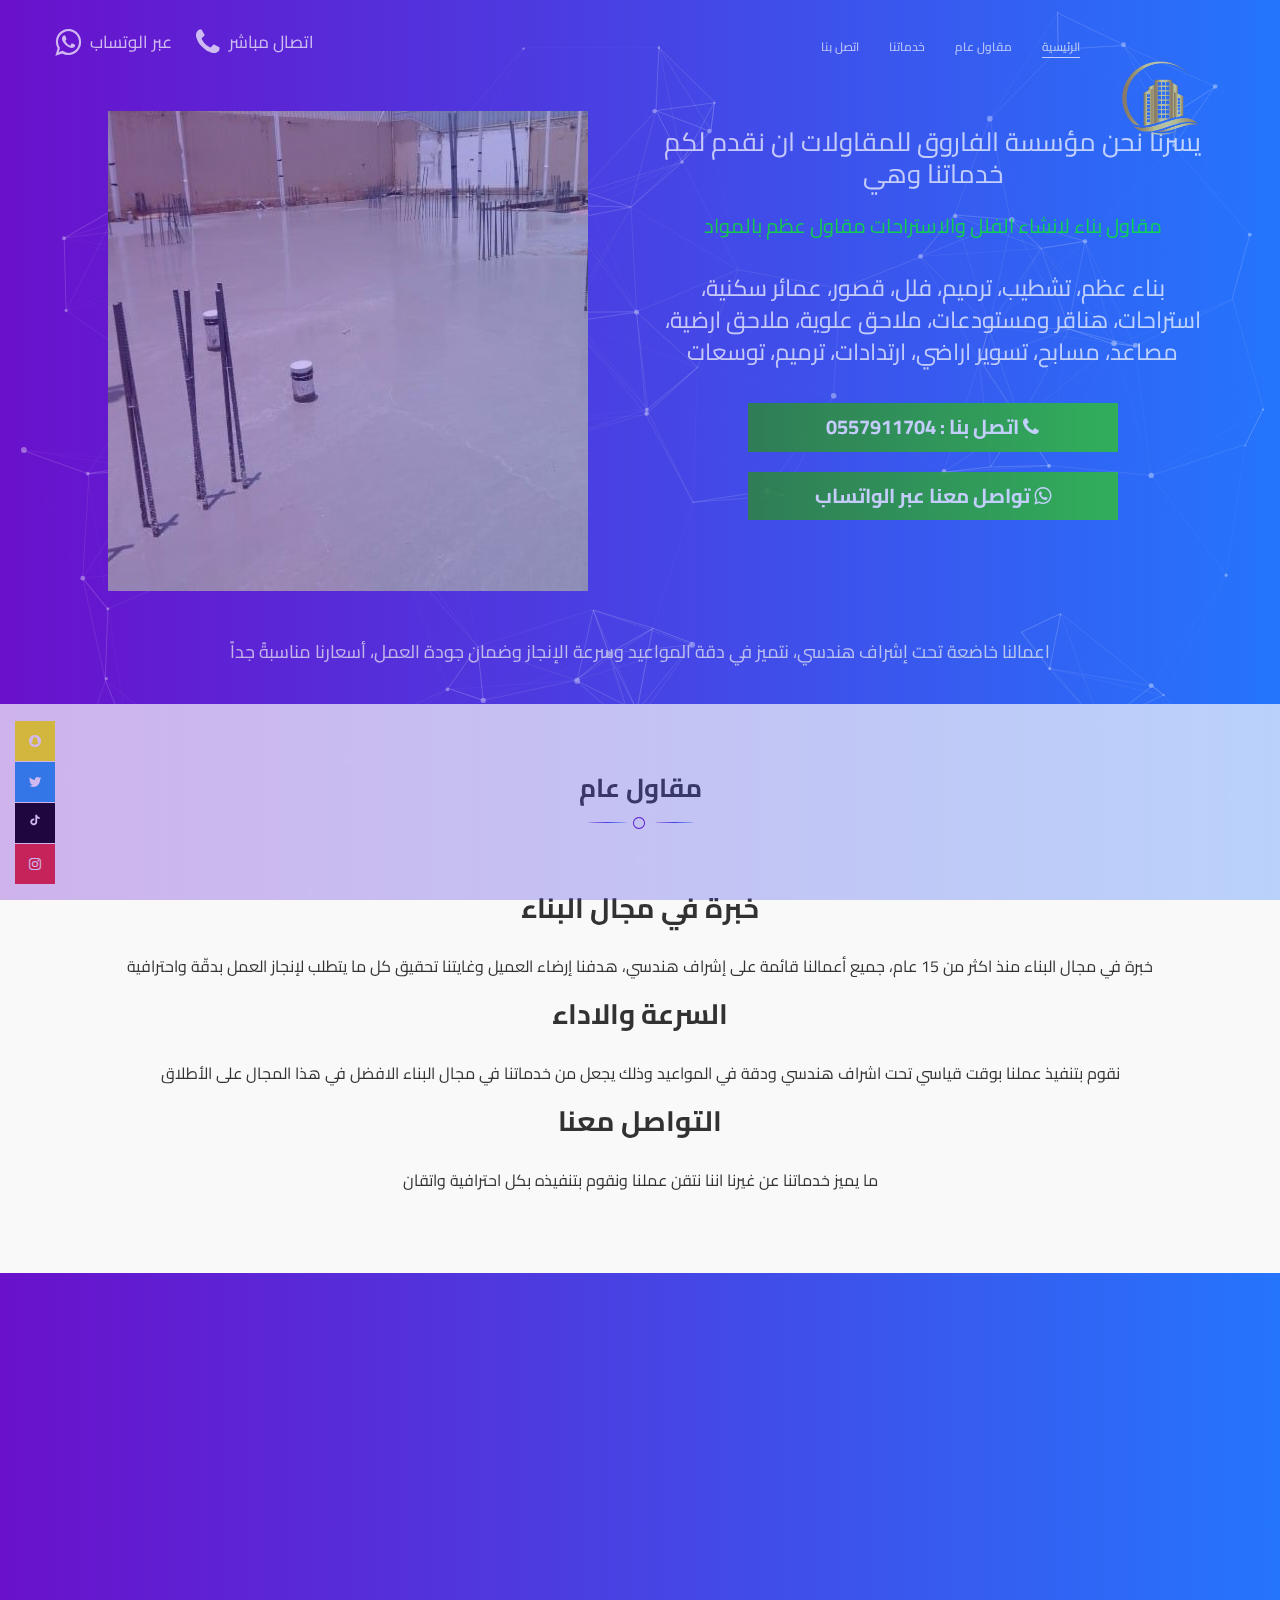
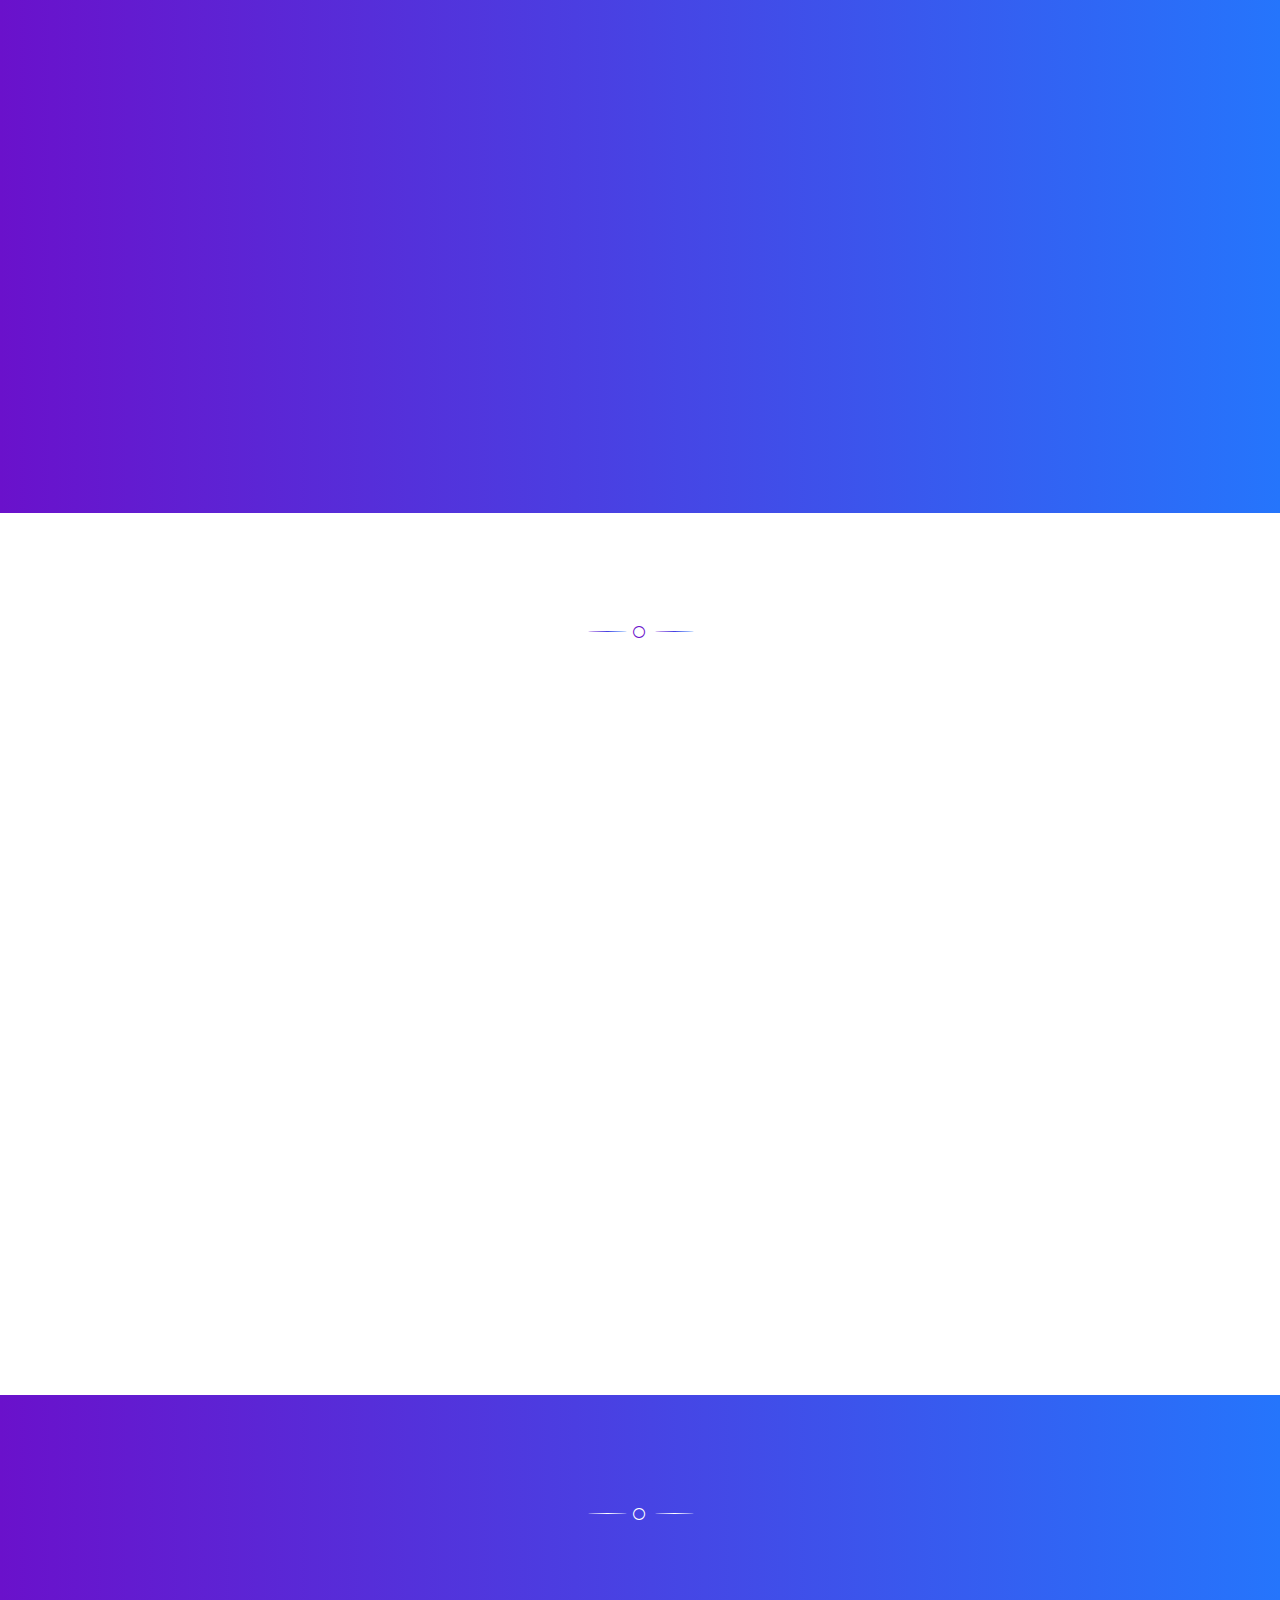
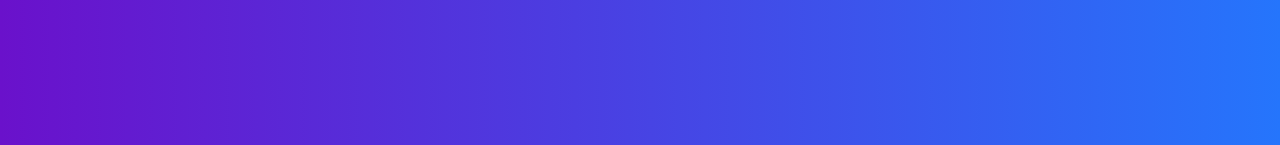
==== index.html @ c9e3c4fd "initial commit" ====
<!DOCTYPE html>
<html lang="en">
<!--[if lt IE 7]>      <html class="no-js lt-ie9 lt-ie8 lt-ie7"> <![endif]-->
<!--[if IE 7]>         <html class="no-js lt-ie9 lt-ie8"> <![endif]-->
<!--[if IE 8]>         <html class="no-js lt-ie9"> <![endif]-->
<!--[if gt IE 8]><!-->
<!--<![endif]--><head>
    <!-- Basic Page Needs -->
    <meta http-equiv="Content-Type" content="text/html; charset=UTF-8">

    <!-- Page Title -->
    <title>مقاول عام في الرياض</title>

    <!-- Satha Specific Meta -->
    <meta name="viewport" content="width=device-width, initial-scale=1">
    
    <meta name="description" content="مقاول عام لأنشاء المباني في الرياض نقوم بانشاء وترميم المباني والملاحق والاستراحات" />
    <meta name="keywords" content="مقاول عام ,مقاول ملاحق ,مقاول ترميم, رقم مقاول, ارقام مقاولين,">

    <!-- Favicon -->
    <link rel="shortcut icon" type="image/x-icon" href="https://muqawil-alriyad.com/img/favicon.png" />


    <link href="https://fonts.googleapis.com/css?family=Cairo" rel="stylesheet">


    <!-- Bootstrap v3.7 -->
    <link rel="stylesheet" href="css/bootstrap.min.css">
    <link rel="stylesheet" href="css/bootstrap-rtl.css">
    <!-- Animate -->
    <link rel="stylesheet" href="css/animate.min.css">
    <!-- Magnific Popup -->
    <link rel="stylesheet" href="css/magnific-popup.css">
    <!-- Lity -->
    <link rel="stylesheet" href="css/lity.min.css">
    <!-- Owl Carousel -->
    <link rel="stylesheet" href="css/owl.carousel.min.css">
    <link rel="stylesheet" href="css/owl.theme.default.min.css">
    <!-- Main Style -->
    <link rel="stylesheet" href="css/style.css">

    <!-- Modernizer Script for old Browsers -->
    <script src='js/modernizr-2.6.2.min.js'></script>
    <link rel="stylesheet" href="https://maxcdn.bootstrapcdn.com/font-awesome/4.7.0/css/font-awesome.min.css">
    <SCRIPT LANGUAGE="JavaScript"> 
	<!-- Disable 
	function disableselect(e){ 
	return false 
	} 
	
	function reEnable(){ 
	return true 
	} 
	
	//if IE4+ 
	document.onselectstart=new Function ("return false") 
	document.oncontextmenu=new Function ("return false") 
	//if NS6 
	if (window.sidebar){ 
	document.onmousedown=disableselect 
	document.onclick=reEnable 
	} 
	//--> 
	</script> 
</head>

<body>


    <header id="home">
        <div class="overlay">
            <div id="particles-js"></div>
<!-- Start Navigation Bar -->

            <div class="navbar custom-navbar navbar-fixed-top" role="navigation">
                <div class="container" style="position:relative">

                    <!-- Mobile Menu -->
                    <div class="navbar-header">
                        <button class="navbar-toggle" data-toggle="collapse" data-target=".navbar-collapse">
                            <span class="icon icon-bar"></span>
                            <span class="icon icon-bar"></span>
                            <span class="icon icon-bar"></span>
                        </button>
                        <!-- Logo Here -->
                        <a href="index.html" class="navbar-brand"><img src="img/logo.png" alt="Emmaxy" title="Emmaxy"></a>
                    </div>

                    <!-- Navigation Links -->
                    <div class="collapse navbar-collapse">
                        <ul class="nav navbar-nav navbar-right">
                            <li class="active"><a class="smoothScroll" href="index.html#home">الرئيسية</a></li>
                            <li><a class="smoothScroll" href="index.html#AboutUs">مقاول عام</a></li>
                            <li><a class="smoothScroll" href="index.html#whyus">خدماتنا</a></li>
                            <li><a class="smoothScroll" href="index.html#Contact">اتصل بنا</a></li>
                        </ul>
                        
                    </div>
					<p class="whatstop"><a href="tel:0557911704"><font>اتصال مباشر</font> 
<i class="fa fa-phone" aria-hidden="true"></i></a> <a target="_blank" href="https://api.whatsapp.com/send?phone=966557911704"><font>عبر الوتساب</font> 
<i class="fa fa-whatsapp" aria-hidden="true"></i></a></p>
                </div>
                <!-- End Container Nav -->
            </div>

            <!-- End Navigation Bar -->
            <div class="container">

                <div class="header-inner">
                    <div class="header-content">
                        <div class="row">
                            <div class="col-md-6 col-sm-6">
                                <div class="content-info content-photo-first wow fadeInRight">
                                    <h6> يسرنا نحن مؤسسة الفاروق للمقاولات ان نقدم لكم خدماتنا وهي </h6>
                                    
                                    <h5>مقاول بناء لانشاء الفلل والاستراحات مقاول عظم بالمواد</h5>
                                    
                                    <h3> بناء عظم، تشطيب، ترميم، فلل، قصور، عمائر سكنية، استراحات، هناقر ومستودعات، ملاحق علوية، ملاحق ارضية، مصاعد، مسابح، تسوير اراضي، ارتدادات، ترميم، توسعات </h3>
                                <br/>
                                <div class="text-center">
                                <a href="tel:0557911704" class="button-style more braun"><i class="fa fa-phone" aria-hidden="true"></i> <span>اتصل بنا : 0557911704</span></a>
                                </div>
                                <br/>
                                <div class="text-center">
                                <a target="_blank" href="https://api.whatsapp.com/send?phone=966557911704" class="button-style more braun"><i class="fa fa-whatsapp" aria-hidden="true"></i> <span> تواصل معنا عبر الواتساب</span></a>
                                </div>
                                </div>
                            </div>
                            <div class="col-md-6 col-sm-6">
                                <div class="app-photo wow fadeInLeft">
                                    <img class="img-responsive" src="img/001.jpeg" alt="Emmaxy">
                                </div>
                            </div>
                            <div class="col-md-12 textmsg">
                            	<h4>اعمالنا خاضعة تحت إشراف هندسي، 
                                    نتميز في دقة المواعيد وسرعة الإنجاز وضمان جودة العمل، أسعارنا مناسبةً جداً </h4>
                            </div>
                        </div>
                    </div>
                </div>
            </div>
        </div>
        
    </header>

    <section id="AboutUs" class="features">
    <div class="overlay">
        <div class="container">
            <div class="row">
                <div class="col-md-12">
                    <div class="section-title text-center">
                        <h2 class="h1 wow fadeInUp">مقاول عام</h2>
                        <span class="title-underline"><i class="fa fa-circle-thin"></i></span>
                    </div>
                </div>
            </div>
            <div class="row all-feat About">
              <div class="col-md-12 text-center">  
                <h2 class="h1">خبرة في مجال البناء </h2>
                <p> خبرة في مجال البناء منذ اكثر من 15 عام، جميع أعمالنا قائمة على إشراف هندسي، هدفنا إرضاء العميل وغايتنا تحقيق كل ما يتطلب لإنجاز العمل بدقّة واحترافية </p>
                
                <h2 class="h1">السرعة والاداء</h2>
                <p>نقوم بتنفيذ عملنا بوقت قياسي تحت اشراف هندسي ودقة في المواعيد وذلك يجعل من خدماتنا في مجال البناء الافضل في هذا المجال على الأطلاق</p>
                
                <h2 class="h1">التواصل معنا</h2>
                <p>ما يميز خدماتنا عن غيرنا اننا نتقن عملنا ونقوم بتنفيذه بكل احترافية واتقان</p>
                
                
            </div>
            </div>
        </div>
        </div>
    </section>

<section id="w-video" class="w-video">
            <div class="overlay">
                <div class="container">
                   <div class="row">
                   		<img class="wow fadeInUp" src="img/002.jpeg" width="700"/>
                   </div>
                </div><!-- End container -->
            </div><!-- End overlay -->
        </section>
        
        
    <section id="whyus" class="why-us">
        <div class="overlay">
            <div class="container">
                <div class="row">
                <div class="section-title text-center">
                        <h2 class="h1 wow fadeInUp">خدمات مقاول عام في الرياض</h2>
                        <span class="title-underline"><i class="fa fa-circle-thin"></i></span>
                    </div>
                    
                    <div class="col-md-12 Service text-center wow fadeInRight">
                        <p><strong>مقاول عظم</strong></p>
                  <p>بسهوله نوفر لكم افضل مقاول عظم بالرياض يتوفر لدينا مقاولات عظم ملاحق اسوار خبره أكثر من 15 عام في المملكه افضل مقاول بالرياض اتصل بنا ولا تتردد.</p>
                    </div>
                    
                    <div class="col-md-6">
                        <div class="panel-group wow fadeInLeft" id="accordion" role="tablist" aria-multiselectable="true" style="visibility: visible; animation-name: fadeInLeft;">
                          
                           <!-- Start Single Tab -->
                            <div class="panel panel-default">
                                <div class="panel-heading" role="tab" id="headingOne">
                                    <h4 class="panel-title">
                                    <a role="button" data-toggle="collapse" data-parent="#accordion" href="index.html#collapseOne" aria-expanded="true" aria-controls="collapseOne">
                                        بناء الفلل والقصور
                                    </a>
                                </h4>
                                </div>
                                <div id="collapseOne" class="panel-collapse collapse in" role="tabpanel" aria-labelledby="headingOne">
                                    <div class="panel-body">
                                        <p>متخصصون في أنشاء وتشطيب الفلل والقصور و المباني السكنية والمعارض وفق متابعة هندسية متخصصة لا تترد في الحصول على عروض أسعارنا منافسة, وفق أفضل المواد</p>
                                    </div>
                                </div>
                            </div>
                            <!-- End Single Tab -->

                           <!-- Start Single Tab -->
                            <div class="panel panel-default">
                                <div class="panel-heading" role="tab" id="headingTwo">
                                    <h4 class="panel-title">
                                    <a class="collapsed" role="button" data-toggle="collapse" data-parent="#accordion" href="index.html#collapseTwo" aria-expanded="false" aria-controls="collapseTwo">
                                        تنفيذ كافة اعمال التشطيب
                                    </a>
                                </h4>
                                </div>
                                <div id="collapseTwo" class="panel-collapse collapse" role="tabpanel" aria-labelledby="headingTwo">
                                    <div class="panel-body">
                                        <p>اشراف او تنفيذ جميع اعمال التشطيبات , مؤسسه لافي خليفه العنزي للمقاولات والديكور تنفيذ جميع اعمال التشطيبات الداخليه والخارجيه اقل تكلفه جوده ممتازه عماله مدربه</p>
                                    </div>
                                </div>
                            </div>
                            <!-- End Single Tab -->

                           <!-- Start Single Tab -->
                            <div class="panel panel-default">
                                <div class="panel-heading" role="tab" id="headingThree">
                                    <h4 class="panel-title">
                                    <a class="collapsed" role="button" data-toggle="collapse" data-parent="#accordion" href="index.html#collapseThree" aria-expanded="false" aria-controls="collapseThree">
                                        مهندس معماري
                                    </a>
                                </h4>
                                </div>
                                <div id="collapseThree" class="panel-collapse collapse" role="tabpanel" aria-labelledby="headingThree">
                                    <div class="panel-body">
                                        <p>مقاول مباني عام جميع انواع البناء عماير واملحق وا فلل واسترحات وهناجر ومستودعات في المواد وبدون مواد وعلى اشراف هندسي</p>
                                    </div>
                                </div>
                            </div>
                            <!-- End Single Tab -->
                            
                            <!-- Start Single Tab -->
                            <div class="panel panel-default">
                                <div class="panel-heading" role="tab" id="heading4">
                                    <h4 class="panel-title">
                                    <a class="collapsed" role="button" data-toggle="collapse" data-parent="#accordion" href="index.html#collapse4" aria-expanded="false" aria-controls="collapse4">
                                        استشارات هندسيه ومعماريه
                                    </a>
                                </h4>
                                </div>
                                <div id="collapse4" class="panel-collapse collapse" role="tabpanel" aria-labelledby="heading4">
                                    <div class="panel-body">
                                        <p>افضل مكتب استشارات هندسيه وتصاميم داخليه ومعماريه وتشطيبات وبناء وتصاريح بناء وديكورات. مؤسسة الاتقان العريق للمقاولات العامه بالرياض والدمام والخبر والاحساء والجبيل والقطيف. تصاميم داخليه ومعماريه. الاتقان العريق للمقاولات. تشطيبات تصاريح بناء.</p>
                                    </div>
                                </div>
                            </div>
                            <!-- End Single Tab -->
                            
                            <!-- Start Single Tab -->
                            <div class="panel panel-default">
                                <div class="panel-heading" role="tab" id="heading5">
                                    <h4 class="panel-title">
                                    <a class="collapsed" role="button" data-toggle="collapse" data-parent="#accordion" href="index.html#collapse5" aria-expanded="false" aria-controls="collapse5">
                                        شركة بناء مباني
                                    </a>
                                </h4>
                                </div>
                                <div id="collapse5" class="panel-collapse collapse" role="tabpanel" aria-labelledby="heading5">
                                    <div class="panel-body">
                                        <p>شركة بناء عظم مباني خرسانية بالمواد مصنعية خرسانة مقاول بناء في جدة بناء الفلل و العمائر السكنية عظم بالمواد او بدون مواد مصنعية مقاول عظم بناء فلل خرسانة</p>
                                    </div>
                                </div>
                            </div>
                            <!-- End Single Tab -->
                            
                        </div><!-- End panel-group -->
                    </div>
                    
                    <div class="col-md-6">
                    	<img class="wow fadeInRight" src="img/003.jpeg" />
                    </div>
                    
                </div>
            </div>
        </div>
    </section>




        
        <section id="Contact" class="tab-app ContactUs">
            <div class="container">
            <!-- Start Section Title -->
            <div class="row">
                <div class="col-md-12">
                    <div class="section-title text-center">
                        <h2 class="h1 wow fadeInUp">اتصل بنا</h2>
                        <span class="title-underline"><i class="fa fa-circle-thin"></i></span>
                    </div>
                </div>
            </div>
            <!-- End Section Title -->
                <div class="row">
                <div class="col-md-12 whapp">
                	<a href="tel:0557911704"><p class=" wow fadeInUp">اتصل بنا مباشرة عبر الرقم : 0557911704<i class="fa fa-phone" aria-hidden="true"></i></p></a>
                    <a target="_blank" href="https://api.whatsapp.com/send?phone=966557911704"><p class=" wow fadeInUp">اضغط هنا للتواصل معنا عبر الواتساب <i class="fa fa-whatsapp" aria-hidden="true"></i></p></a>
                </div>


                     <!-- End col-md-12 -->
                </div><!-- End row -->
            </div><!-- End container -->
        </section><!-- End Faqs Section -->
        
    <!--
        End Faqs
        ==================================== -->
        


    <div id="scroll-top">
        <i class="fa fa-long-arrow-up fa-2x"></i>
    </div>

    <!--
        End Back To Top
        ==================================== -->
        
    <!--
        Start Preloader
        ==================================== -->

    <div id="loading-mask">
        <div class="loader">
            <div class="loader-inner box1"></div>
            <div class="loader-inner box2"></div>
            <div class="loader-inner box3"></div>
        </div>
    </div>


    <!--
        End Preloader
        ==================================== -->


    <!-- 

        Fixed Social Media Buttons 
        ====================================    
     -->

     <div id="fixed-social">
        <div>
          <a href="https://t.snapchat.com/tepNW2Ub" class="fixed-snapchat" target="_blank"><i class="fa fa-snapchat"></i> <span>snapchat</span></a>
        </div>
        <div>
          <a href="https://x.com/Abu__Farouk?t=NNKRcLYvdVCK45l4VYV5eA&s=0" class="fixed-twitter" target="_blank"><i class="fa fa-twitter"></i> <span>Twitter</span></a>
        </div>
        <div>
          <a href="https://www.tiktok.com/@abu_.farouk" class="fixed-tiktok" target="_blank">
            <svg width="16px" height="16px" viewBox="0 0 48 48" version="1.1" xmlns="http://www.w3.org/2000/svg" xmlns:xlink="http://www.w3.org/1999/xlink">
                <title>Tiktok</title>
                <g id="Icon/Social/tiktok-black" stroke="none" stroke-width="1" fill="none" fill-rule="evenodd">
                    <path d="M38.0766847,15.8542954 C36.0693906,15.7935177 34.2504839,14.8341149 32.8791434,13.5466056 C32.1316475,12.8317108 31.540171,11.9694126 31.1415066,11.0151329 C30.7426093,10.0603874 30.5453728,9.03391952 30.5619062,8 L24.9731521,8 L24.9731521,28.8295196 C24.9731521,32.3434487 22.8773693,34.4182737 20.2765028,34.4182737 C19.6505623,34.4320127 19.0283477,34.3209362 18.4461858,34.0908659 C17.8640239,33.8612612 17.3337909,33.5175528 16.8862248,33.0797671 C16.4386588,32.6422142 16.0833071,32.1196657 15.8404292,31.5426268 C15.5977841,30.9658208 15.4727358,30.3459348 15.4727358,29.7202272 C15.4727358,29.0940539 15.5977841,28.4746337 15.8404292,27.8978277 C16.0833071,27.3207888 16.4386588,26.7980074 16.8862248,26.3604545 C17.3337909,25.9229017 17.8640239,25.5791933 18.4461858,25.3491229 C19.0283477,25.1192854 19.6505623,25.0084418 20.2765028,25.0219479 C20.7939283,25.0263724 21.3069293,25.1167239 21.794781,25.2902081 L21.794781,19.5985278 C21.2957518,19.4900128 20.7869423,19.436221 20.2765028,19.4380839 C18.2431278,19.4392483 16.2560928,20.0426009 14.5659604,21.1729264 C12.875828,22.303019 11.5587449,23.9090873 10.7814424,25.7878401 C10.003907,27.666593 9.80084889,29.7339663 10.1981162,31.7275214 C10.5953834,33.7217752 11.5748126,35.5530237 13.0129853,36.9904978 C14.4509252,38.4277391 16.2828722,39.4064696 18.277126,39.8028054 C20.2711469,40.1991413 22.3382874,39.9951517 24.2163416,39.2169177 C26.0948616,38.4384508 27.7002312,37.1209021 28.8296253,35.4300711 C29.9592522,33.7397058 30.5619062,31.7522051 30.5619062,29.7188301 L30.5619062,18.8324027 C32.7275484,20.3418321 35.3149087,21.0404263 38.0766847,21.0867664 L38.0766847,15.8542954 Z" id="Fill-1" fill="white"></path>
                </g>
            </svg><span>Tiktok</span></a>
        </div>
    
        <div>
          <a href=" https://instagram.com/abuf.arouk?igshid=NzZlODBkYWE4Ng%3D%3D&utm_source=qr" class="fixed-instagrem" target="_blank"><i class="fa fa-instagram"></i> <span>Instagram</span></a>
        </div>
      </div>
    <!--

    
            JS Files
            ==================================== -->

    <!-- Main jQuery -->
    <script src="js/jquery-3.2.1.min.js"></script>
    <!-- Bootstrap v3.7 -->
    <script src="js/bootstrap.min.js"></script>
    <!-- Owl Carousel -->
    <script src="js/owl.carousel.min.js"></script>
    <!-- SmoothScroll -->
    <script src="js/SmoothScroll.js"></script>
    <!-- Appear -->
    <script src="js/jquery.appear.js"></script>
    <!-- CountTo -->
    <!-- Magnific Popup -->
    <script src="js/jquery.magnific-popup.min.js"></script>
    <!-- Lity -->
    <script src="js/lity.min.js"></script>
    <!-- Particles -->
    <script src="js/particles.min.js"></script>
    <script src="js/particles-run.js"></script>
    <!-- Wow Plugin -->
    <script src="js/wow.min.js"></script>
    <!-- Custom JS -->
    <script src="js/custom.js"></script>
    <!-- Validat Form JS -->
    <script src="js/jquery.validate.js"></script>
    <script src="js/jquery-validate.js"></script>
    
    <script>
    $(window).on("load", function () {
        $(".loader").fadeOut(function () {
            $("#loading-mask").fadeOut("slow");
        });
    });
    </script>

</body>

</html>
---- css/style.css ----
@import url(https://cdnjs.cloudflare.com/ajax/libs/font-awesome/4.7.0/css/font-awesome.css);
body {
	overflow-x: hidden;
	font-family: 'Cairo', sans-serif;
}
h1, h2, h3, h4, h5, h6 {
	font-family: 'Cairo', sans-serif
}
p {
	font-family: 'Cairo', sans-serif
}
img{ max-width:100%}
.section-title h2 {
	margin-top: 0;
	text-transform: uppercase;
	font-weight: 700;
	font-family: 'Cairo', sans-serif;
	position: relative;
	margin-bottom: 10px;
	color: #333;
	font-size:26px;
}
.title-underline {
	display: block;
	width: 10px;
	height: 10px;
	margin: auto;
	position: relative
}
.title-underline:before {
	content: "";
	display: block;
	position: absolute;
	width: 39px;
	height: 1px;
	border-radius: 50%;
	background: #6a11cb;
	background: -webkit-linear-gradient(90deg, #6a11cb, #2575fc);
background: -moz-linear-gradient(90deg, #6a11cb, #2575fc);
background: -o-linear-gradient(90deg, #6a11cb, #2575fc);
background: linear-gradient(90deg, #6a11cb, #2575fc);
	top: 9px;
	left: -47px
}
.title-underline:after {
	content: "";
	display: block;
	position: absolute;
	width: 39px;
	height: 1px;
	border-radius: 50%;
	background: #6a11cb;
	background: -webkit-linear-gradient(90deg, #6a11cb, #2575fc);
background: -moz-linear-gradient(90deg, #6a11cb, #2575fc);
background: -o-linear-gradient(90deg, #6a11cb, #2575fc);
background: linear-gradient(90deg, #6a11cb, #2575fc);
	top: 9px;
	right: -49px
}
.title-underline i {
	color: #6a11cb
}
.section-title p {
	width: 550px;
	margin: auto;
	margin-top: 15px;
	line-height: 26px;
	font-size: 16px;
	color: #888
}
.why-us .overlay, .screenshot, .pricing, .subscribe .overlay, .testimonials .overlay, .tab-app, .w-video .overlay, .download-app, .statis .overlay, .contact {
	padding: 70px 0
}
.header-content .app-photo img, .why-us .why-photo img, .subscribe .hand-app img, .download-app .download-photo img {
	margin: auto
}
.custom-navbar {
	border: 0;
	margin-bottom: 0;
	background-color: #fff;
	padding-top: 22px;
	-webkit-transition: all .5s ease-in-out;
	-moz-transition: all .5s ease-in-out;
	-o-transition: all .5s ease-in-out;
	transition: all .5s ease-in-out
}
.custom-navbar .navbar-brand {
	padding: 0
}
.custom-navbar .navbar-brand img {
	width: 130px;
	margin-top: 8px
}
.custom-navbar .nav li a {
	font-size: 12px;
	color: #fff;
	letter-spacing: .4px;
	text-transform: uppercase;
	font-family: "Cairo", sans-serif;
	-webkit-transition: all .4s ease-in-out;
	-moz-transition: all .4s ease-in-out;
	-o-transition: all .4s ease-in-out;
	transition: all .4s ease-in-out;
	padding: 0;
	margin: 15px
}
.custom-navbar .navbar-nav>li>a:hover, .custom-navbar .navbar-nav>li>a:focus {
	background-color: transparent;
	color: #fff
}
.custom-navbar .navbar-nav li a:after {
	content: "";
	position: absolute;
	display: block;
	width: 0;
	height: 1px;
	margin: auto;
	background: transparent;
	-webkit-transition: width .3s ease, background-color .3s ease;
	-moz-transition: width .3s ease, background-color .3s ease;
	-o-transition: width .3s ease, background-color .3s ease;
	transition: width .3s ease, background-color .3s ease
}
.custom-navbar .navbar-nav li a:hover:after, .custom-navbar .nav li.active>a:after {
	background: #fff;
	color: #fff;
	width: 100%
}
.custom-navbar .nav li.active>a {
	background-color: transparent;
	color: #fff
}
.custom-navbar .nav li.active a:after {
	width: 100%
}
.custom-navbar .navbar-toggle {
	border: 0;
	padding-top: 10px
}
.custom-navbar .navbar-toggle {
	background-color: transparent
}
.custom-navbar .navbar-toggle .icon-bar {
	background: #fff;
	border-color: transparent
}
.top-nav-collapse .navbar-brand {
	color: #fff
}
.top-nav-collapse .nav li a {
	color: #fff
}
.top-nav-collapse .nav li.active a {
	color: #fff
}
.top-nav-collapse .navbar-nav li a:hover:after, .top-nav-collapse .nav li.active>a:after {
	background: #fff;
	color: #fff;
	width: 100%
}
.top-nav-collapse .navbar-nav>li>a:hover, .top-nav-collapse .navbar-nav>li>a:focus {
	background-color: transparent;
	color: #fff
}
@media(min-width:768px) {
.custom-navbar {
	border-bottom: 0;
	background: 0
}
.custom-navbar.top-nav-collapse {
	background: #6a11cb;
	background: -webkit-linear-gradient(90deg, #6a11cb, #2575fc);
background: -moz-linear-gradient(90deg, #6a11cb, #2575fc);
background: -o-linear-gradient(90deg, #6a11cb, #2575fc);
background: linear-gradient(90deg, #6a11cb, #2575fc);
	-webkit-box-shadow: 1px 1px 10px rgba(80,80,80,0.5);
	-moz-box-shadow: 1px 1px 10px rgba(80,80,80,0.5);
	-o-box-shadow: 1px 1px 10px rgba(80,80,80,0.5);
	box-shadow: 1px 1px 10px rgba(80,80,80,0.5);
	padding: 10px 0
}
}
#home {
	background: url("https://muqawil-alriyad.com/img/bg-header1.jpeg") no-repeat center center fixed;
	-webkit-background-size: cover;
	-moz-background-size: cover;
	-o-background-size: cover;
	background-size: cover;
	width: 100%;
	height: 100%;
	top: 0;
	left: 0
}
#particles-js {
	position: absolute;
	width: 100%;
	height: 100%
}
.overlay {
	height: 100%;
	width: 100%;
	background: #6a11cb;
	background: -webkit-linear-gradient(90deg, #6a11cb, #2575fc);
background: -moz-linear-gradient(90deg, #6a11cb, #2575fc);
background: -o-linear-gradient(90deg, #6a11cb, #2575fc);
background: linear-gradient(90deg, #6a11cb, #2575fc);
}
.header-inner {
	display: table;
	height: 704px;
	width: 100%
}
.header-content {
	position: relative;
	display: table-cell;
	vertical-align: middle;
	padding-top: 90px;
}
.header-content h1 {
	font-size: 72px;
	font-weight: 700;
	color: #fff;
	margin-bottom: 0;
	text-transform: uppercase;
	font-family: "Cairo", sans-serif
}
.header-content h4 {
	color: #fff;
	font-family: 'Cairo', sans-serif;
	line-height: 45px;
	font-size: 30px;
	text-align:justify;
}
.dwn-butt {
	margin-top: 40px
}
.dwn-butt a {
	font-size: 14px;
	background: #6a11cb;
	font-family: "Cairo", sans-serif;
	text-decoration: none;
	text-transform: uppercase;
	font-weight: 100;
	border-radius: 4px;
	color: #fff;
	min-width: 150px;
	border: 0;
	padding: 16px 25px 16px 25px;
	margin: 5px;
	-webkit-transition: all ease .25s;
	-moz-transition: all ease .25s;
	-o-transition: all ease .25s;
	transition: all ease .25s
}
.dwn-butt a i {
	margin-right: 10px
}
.dwn-butt a:hover {
	color: #333;
	background-color: #ebebeb
}
.header-content .content-info {
	/*margin-top: 140px*/
}
.header-content .app-photo {
	text-align: right
}
.features .all-feat {
	margin-top: 50px
}
.About h2 {
    color: #323232;
    text-transform: uppercase;
    position: relative;
    font-size: 28px;
    font-weight: 700;
    font-family: 'Cairo', sans-serif;
}
.About p {
    font-size: 16px;
    line-height: 26px;
    letter-spacing: .4px;
    color: #323232;
    margin-top: 30px;
}
.WName {
	    margin-top: 30px;
	padding:10px 0;
	background: -webkit-linear-gradient(90deg, #6a11cb, #2575fc);
	background: -moz-linear-gradient(90deg, #6a11cb, #2575fc);
	background: -o-linear-gradient(90deg, #6a11cb, #2575fc);
	background: linear-gradient(90deg, #6a11cb, #2575fc);
	text-align:center;
}
.WName p{ color:#fff; padding:5px !important; margin:0}
.features .overlay{ background:#f9f9f9; padding: 70px 0}
.features .feat-content-left {
	text-align: right;
	margin: 93px 0
}
.features .feat-content-left .single-feat, .features .feat-content-right .single-feat {
	margin-bottom: 70px
}
.features .feat-app {
	text-align: center
}
.features .feat-content-left .single-feat .icon-feat {
	float: right;
	text-align: center
}
.pulse {
	box-shadow: 0 0 0 0 rgba(37,153,1,0.7);
	-webkit-animation: won 1.25s infinite cubic-bezier(0.66, 0, 0, 1);
	-moz-animation: won 1.25s infinite cubic-bezier(0.66, 0, 0, 1);
	-ms-animation: won 1.25s infinite cubic-bezier(0.66, 0, 0, 1);
	animation: won 1.25s infinite cubic-bezier(0.66, 0, 0, 1)
}
@-webkit-keyframes won {
to {
box-shadow:0 0 0 10px rgba(232,76,61,0)
}
}
@-moz-keyframes won {
to {
box-shadow:0 0 0 10px rgba(232,76,61,0)
}
}
@-ms-keyframes won {
to {
box-shadow:0 0 0 10px rgba(232,76,61,0)
}
}
@keyframes won {
to {
box-shadow:0 0 0 10px rgba(232,76,61,0)
}
}
.features .phone-frame {
	background-image: url(https://muqawil-alriyad.com/img/fea-app1.png);
	background-position: center;
	background-repeat: no-repeat;
	padding: 80px 0
}
.features .feat-content-left .single-feat .icon-feat i, .features .feat-content-right .single-feat .icon-feat i {
	width: 60px;
	height: 60px;
	border-radius: 50%;
	font-size: 23px;
	line-height: 60px;
	cursor: pointer;
	-webkit-background-clip: text;
	-moz-background-clip: text;
	-o-background-clip: text;
	background-clip: text;
	background: #6a11cb;
	background: -webkit-linear-gradient(90deg, #6a11cb, #2575fc);
background: -moz-linear-gradient(90deg, #6a11cb, #2575fc);
background: -o-linear-gradient(90deg, #6a11cb, #2575fc);
background: linear-gradient(90deg, #6a11cb, #2575fc);
	-webkit-text-fill-color: #fff;
	-moz-text-fill-color: #fff;
	-o-text-fill-color: #fff;
	text-fill-color: #fff
}
.features .feat-content-left .single-feat .icon-feat .imgi, .features .feat-content-right .single-feat .icon-feat .imgi {
	width: 60px;
	height: 60px;
	border-radius: 50%;
	font-size: 23px;
	line-height: 60px;
	cursor: pointer;
	-webkit-background-clip: text;
	-moz-background-clip: text;
	-o-background-clip: text;
	background-clip: text;
	background: #6a11cb;
	background: -webkit-linear-gradient(90deg, #6a11cb, #2575fc);
background: -moz-linear-gradient(90deg, #6a11cb, #2575fc);
background: -o-linear-gradient(90deg, #6a11cb, #2575fc);
background: linear-gradient(90deg, #6a11cb, #2575fc);
	-webkit-text-fill-color: #fff;
	-moz-text-fill-color: #fff;
	-o-text-fill-color: #fff;
	text-fill-color: #fff
}
.imgi img{ position:relative; top:-2px}
.features .feat-content-left .single-feat .sin-feat-place {
	margin-right: 80px
}
.features .feat-content-right {
	text-align: left;
	margin: 93px 0
}
.features .feat-content-right .single-feat .icon-feat {
	float: left;
	text-align: center
}
.features .feat-content-right .single-feat .sin-feat-place {
	margin-left: 80px
}
.features .feat-content-left .single-feat .sin-feat-place h4, .features .feat-content-right .single-feat .sin-feat-place h4 {
	font-size: 17px;
	text-transform: uppercase
}
.features .feat-content-left .single-feat .sin-feat-place p, .features .feat-content-right .single-feat .sin-feat-place p {
	font-size: 15px;
	line-height: 26px;
	color: #888
}
.features .feat-content-left .single-feat:last-child, .features .feat-content-right .single-feat:last-child {
	margin-bottom: 0
}
.sin-feat-place h4{ padding-top:5px}
.why-us .overlay {
	background:#fff;
/*	padding-bottom: 45px;
	background: -webkit-linear-gradient(90deg, #6a11cb, #33d700);
	background: -moz-linear-gradient(90deg, #6a11cb, #33d700);
	background: -o-linear-gradient(90deg, #6a11cb, #33d700);
	background: linear-gradient(90deg, #6a11cb, #33d700)*/
}
.why-us .why-content {
	padding: 45px 0
}
.why-us .why-content h2 {
	color: #fff;
	text-transform: uppercase;
	position: relative;
	font-size: 28px;
	font-weight: 700;
	font-family: 'Cairo', sans-serif
}
.why-us .why-content h2:after {
	content: '';
	display: block;
	position: absolute;
	margin-top: 15px;
	width: 10%;
	height: 2px;
	background-color: #fff
}
.why-us .why-content p {
	font-size: 16px;
	line-height: 26px;
	letter-spacing: .4px;
	color: #fff;
	margin-top: 30px
}
.why-us .why-content .why-feat {
	margin-top: 30px
}
.why-us .why-content .why-feat p {
	margin-top: 10px
}
.why-us .why-content .why-feat p i {
	width: 30px
}
.why-us .why-content .why-butt {
	margin-top: 50px
}
.why-us .why-content .why-butt a {
	font-size: 14px;
	font-family: "Cairo", sans-serif;
	text-decoration: none;
	text-transform: uppercase;
	font-weight: 100;
	border: 1px solid #fff;
	color: #fff;
	min-width: 150px;
	padding: 16px 25px 16px 25px;
	margin: 5px;
	-webkit-transition: all ease .25s;
	-moz-transition: all ease .25s;
	-o-transition: all ease .25s;
	transition: all ease .25s
}
.statis .why-butt{ clear:both;padding-top:50px;}
.statis .why-butt a {
	font-size: 26px;
	font-family: "Cairo", sans-serif;
	text-decoration: none;
	text-transform: uppercase;
	font-weight: 100;
	border: 1px solid #fff;
	color: #fff;
	min-width: 150px;
	padding: 16px 25px 16px 25px;
	
	margin: 5px;
	
	-webkit-transition: all ease .25s;
	-moz-transition: all ease .25s;
	-o-transition: all ease .25s;
	transition: all ease .25s
}
.statis .why-butt a:hover{ background:#fff; color:#6a11cb}
.screenshot {
	padding-bottom: 0;
	position: relative
}
.screenshot .screenshots-slider {
	padding: 73px 14px 0 14px;
	background: rgba(0,0,0,0) url(https://muqawil-alriyad.com/img/screenshots-bg.png) no-repeat scroll top center;
	background-size: 100%;
	max-width: 293px;
	margin: 0 auto;
	margin-top: 50px
}
.screenshot .screenshots-slider .owl-nav {
	margin-top: 100px
}
.screenshot .screenshots-slider .animated {
	-webkit-animation-duration: .4s!important;
	animation-duration: .4s!important
}
.screenshot .screenshots-slider.owl-carousel .owl-item img {
	max-width: 244px;
	margin-left: 10px;
	margin-top: 4px;
	cursor: zoom-in
}
.subscribe {
	background: url("https://muqawil-alriyad.com/img/bg-subscribe.jpeg") no-repeat center center fixed;
	-webkit-background-size: cover;
	-moz-background-size: cover;
	-o-background-size: cover;
	background-size: cover
}
.subscribe .overlay {
	padding-bottom: 0;
	background-image: -webkit-linear-gradient(to right, rgba(37,153,1,0.9), rgba(52,216,1,0.9));
	background-image: -moz-linear-gradient(to right, rgba(37,153,1,0.9), rgba(52,216,1,0.9));
	background-image: -o-linear-gradient(to right, rgba(37,153,1,0.9), rgba(52,216,1,0.9));
	background-image: linear-gradient(to right, rgba(37,153,1,0.9), rgba(52,216,1,0.9))
}
.subscribe .sub-content {
	padding: 130px 0
}
.subscribe .sub-content .sub-title {
	margin-bottom: 40px
}
.subscribe .sub-content .sub-title h2 {
	color: #fff;
	text-transform: uppercase;
	position: relative;
	font-weight: 700;
	font-size: 40px;
	font-family: 'Cairo', sans-serif
}
.subscribe .sub-content .sub-title p {
	font-size: 15px;
	color: #fff;
	margin-top: 20px;
	line-height: 26px;
	letter-spacing: .4px
}
.subscribe .sub-input input {
	border: 0;
	outline: 0;
	height: 50px;
	border-radius: 4px;
	padding-left: 20px;
	width: 320px;
	-webkit-box-shadow: none;
	-moz-box-shadow: none;
	-o-box-shadow: none;
	box-shadow: none;
	background: #fff;
	border: 2px solid #fff
}
.subscribe .sub-input a {
	font-size: 14px;
	background: #6a11cb;
	font-family: "Cairo", sans-serif;
	text-decoration: none;
	text-transform: uppercase;
	font-weight: 100;
	border-radius: 4px;
	color: #fff;
	min-width: 150px;
	border: 0;
	padding: 16px 25px 16px 25px;
	margin: 5px;
	-webkit-transition: all ease .25s;
	-moz-transition: all ease .25s;
	-o-transition: all ease .25s;
	transition: all ease .25s
}
.subscribe .sub-input a:hover {
	color: #333;
	background-color: #ebebeb
}
.subscribe .hand-app {
	text-align: right
}
.pricing-tab {
	margin-top: 55px
}
.pricingTable {
	border: 1px solid #6a11cb;
	text-align: center;
	color: #333;
	padding-top: 50px;
	margin-top: 30px;
	position: relative
}
.pricingTable .pricing-icon {
	width: 80px;
	height: 80px;
	border-radius: 50%;
	background: #fff;
	border: 1px solid #6a11cb;
	position: absolute;
	top: -40px;
	left: 50%;
	padding: 10px;
	-webkit-transform: translateX(-50%);
	-moz-transform: translateX(-50%);
	-o-transform: translateX(-50%);
	transform: translateX(-50%);
	-webkit-transition: all .5s ease 0s;
	-moz-transition: all .5s ease 0s;
	-o-transition: all .5s ease 0s;
	transition: all .5s ease 0s
}
.pricingTable .pricing-icon i {
	width: 100%;
	height: 100%;
	line-height: 58px;
	border-radius: 50%;
	background: #6a11cb;
	background: -webkit-linear-gradient(90deg, #6a11cb, #2575fc);
background: -moz-linear-gradient(90deg, #6a11cb, #2575fc);
background: -o-linear-gradient(90deg, #6a11cb, #2575fc);
background: linear-gradient(90deg, #6a11cb, #2575fc);
	font-size: 25px;
	color: #fff;
	-webkit-transition: all .5s ease 0s;
	-moz-transition: all .5s ease 0s;
	-o-transition: all .5s ease 0s;
	transition: all .5s ease 0s
}
.pricingTable .price-Value {
	display: inline-block;
	font-size: 28px;
	font-family: 'Cairo', sans-serif;
	color: #494949;
	position: relative
}
.pricingTable .currency {
	    font-size: 16px;
    position: absolute;
    top: 0px;
    left: -38px;
}
.pricingTable .month {
	display: block;
	font-size: 13px;
	font-family: 'Cairo', sans-serif;
	text-transform: uppercase
}
.pricingTable .pricingHeader {
	position: relative;
	z-index: 1
}
.pricingTable .title {
	width: 50%;
	background: #6a11cb;
	background: -webkit-linear-gradient(90deg, #6a11cb, #2575fc);
background: -moz-linear-gradient(90deg, #6a11cb, #2575fc);
background: -o-linear-gradient(90deg, #6a11cb, #2575fc);
background: linear-gradient(90deg, #6a11cb, #2575fc);
	margin: 10px auto;
	padding: 10px 0;
	font-size: 18px;
	font-weight: 400;
	color: #fff;
	text-transform: uppercase;
	position: relative;
	z-index: 1
}
.pricingTable .pricing-content ul {
	list-style: none;
	padding: 0;
	margin: 0;
	line-height: 40px;
	margin-bottom: 25px
}
.pricingTable .pricing-content ul li {
	font-family: 'Cairo', sans-serif;
	font-size: 16px
}
.pricingTable .pricing-content ul li a {
	color:#323232
}
.price-butt {
	text-align: center;
	margin-top: 50px
}
.pricingTable-signup {
	font-size: 14px;
	font-family: "Cairo", sans-serif;
	text-decoration: none;
	text-transform: uppercase;
	font-weight: 100;
	color: #fff;
	background: -webkit-linear-gradient(to right, #6a11cb 0, #33d700 51%, #6a11cb 100%);
	background: -moz-linear-gradient(to right, #6a11cb 0, #33d700 51%, #6a11cb 100%);
	background: -o-linear-gradient(to right, #6a11cb 0, #33d700 51%, #6a11cb 100%);
	background: linear-gradient(to right, #6a11cb 0, #33d700 51%, #6a11cb 100%);
	min-width: 150px;
	padding: 16px 25px 16px 25px;
	margin: 5px;
	background-size: 200% auto;
	-webkit-transition: all .5s ease-in-out;
	-moz-transition: all .5s ease-in-out;
	-o-transition: all .5s ease-in-out;
	transition: all .5s ease-in-out
}
.pricingTable-signup:hover {
	text-decoration: none;
	background-position: right center;
	color: #fff
}
@media only screen and (max-width:990px) {
.pricingTable {
	margin-bottom: 20px
}
}
@media only screen and (max-width:767px) {
.pricingTable {
	margin-bottom: 60px
}
}
.testimonials {
	background: url("https://muqawil-alriyad.com/img/bg-testimonial.jpg") no-repeat center center fixed;
	-webkit-background-size: cover;
	-moz-background-size: cover;
	-o-background-size: cover;
	background-size: cover
}
.testimonials .overlay {
	background-image: -webkit-linear-gradient(135deg, rgba(77,145,246,0.9), rgba(47,243,255,0.9));
	background-image: -moz-linear-gradient(135deg, rgba(77,145,246,0.9), rgba(47,243,255,0.9));
	background-image: -o-linear-gradient(135deg, rgba(77,145,246,0.9), rgba(47,243,255,0.9));
	background-image: linear-gradient(to right, rgba(37,153,1,0.9), rgba(52,216,1,0.9))
}
.testimonials .title-underline:before {
	content: "";
	display: block;
	position: absolute;
	width: 39px;
	height: 1px;
	border-radius: 50%;
	background: #fff;
	background: -webkit-linear-gradient(top, rgba(255,255,255,0) 0, #fff 8%, #fff 92%, rgba(255,255,255,0) 100%);
	background: -moz-linear-gradient(top, rgba(255,255,255,0) 0, #fff 8%, #fff 92%, rgba(255,255,255,0) 100%);
	background: -ms-linear-gradient(top, rgba(255,255,255,0) 0, #fff 8%, #fff 92%, rgba(255,255,255,0) 100%);
	background: -o-linear-gradient(top, rgba(255,255,255,0) 0, #fff 8%, #fff 92%, rgba(255,255,255,0) 100%);
	background: linear-gradient(top, rgba(255,255,255,0) 0, #fff 8%, #fff 92%, rgba(255,255,255,0) 100%);
	top: 9px;
	left: -47px
}
.testimonials .title-underline:after {
	content: "";
	display: block;
	position: absolute;
	width: 39px;
	height: 1px;
	border-radius: 50%;
	background: #fff;
	background: -webkit-linear-gradient(top, rgba(255,255,255,0) 0, #fff 8%, #fff 92%, rgba(255,255,255,0) 100%);
	background: -moz-linear-gradient(top, rgba(255,255,255,0) 0, #fff 8%, #fff 92%, rgba(255,255,255,0) 100%);
	background: -ms-linear-gradient(top, rgba(255,255,255,0) 0, #fff 8%, #fff 92%, rgba(255,255,255,0) 100%);
	background: -o-linear-gradient(top, rgba(255,255,255,0) 0, #fff 8%, #fff 92%, rgba(255,255,255,0) 100%);
	background: linear-gradient(top, rgba(255,255,255,0) 0, #fff 8%, #fff 92%, rgba(255,255,255,0) 100%);
	top: 9px;
	right: -49px
}
.testimonials .title-underline i {
	color: #fff
}
.testimonials .section-title h2, .testimonials .section-title p {
	color: #fff
}
.testimonials .section-title h2:after {
	background-color: #fff
}
.testimonials .owl-theme .owl-dots .owl-dot span {
	background: #fff;
	opacity: .6
}
.testimonials .owl-theme .owl-dots .owl-dot.active span, .testimonials .owl-theme .owl-dots .owl-dot:hover span {
	background: #fff;
	opacity: 1
}
#testimonial-slider {
	margin-top: 40px
}
.testimonial {
	margin: 0 10px
}
.testimonial .testimonial-content {
	margin: 20px 0 50px 0;
	position: relative
}
.testimonial .testimonial-content:after {
	content: "";
	width: 20px;
	height: 20px;
	border-top: 20px solid #fff;
	border-left: 20px solid transparent;
	border-right: 20px solid transparent;
	margin: 0 auto;
	position: absolute;
	bottom: -20px;
	left: 0;
	right: 0
}
.testimonial .description {
	padding: 25px 35px;
	margin: 0;
	background: #fff;
	border-radius: 15px;
	line-height: 26px;
	font-size: 17px;
	color: #888;
	position: relative
}
.testimonial .description:before, .testimonial .description:after {
	font-family: 'FontAwesome';
	width: 35px;
	height: 35px;
	line-height: 35px;
	border-radius: 8px;
	text-align: center;
	background: #fff;
	position: absolute;
	color: #7b18e6
}
.testimonial .description:before {
	content: "\f10d";
	top: -18px;
	left: 25px
}
.testimonial .description:after {
	content: "\f10e";
	bottom: -18px;
	right: 25px
}
.testimonial .testimonial-profile {
	display: table;
	padding: 15px;
	border-radius: 20px;
	margin: 0 auto;
	position: relative
}
.testimonial .pic {
	width: 70px;
	height: 70px;
	margin-top: 14px;
	border-radius: 50%;
	border: 4px solid #fff;
	float: left;
	overflow: hidden
}
.testimonial .title {
	display: inline-block;
	margin: 0 0 0 30px;
	font-size: 19px;
	text-transform: uppercase;
	color: #fff;
	position: relative;
	top: 22px
}
.testimonial .title:before {
	content: "";
	width: 1px;
	height: 70px;
	background: #fff;
	position: absolute;
	top: -8px;
	left: -15px
}
.testimonial .post {
	display: block;
	font-size: 14px;
	font-weight: normal;
	text-transform: capitalize;
	color: #ddd;
	margin-top: 10px
}
@media only screen and (max-width:479px) {
.testimonial .description {
	padding: 20px;
	font-size: 16px
}
.testimonial .testimonial-profile {
	padding: 10px
}
.testimonial .title {
	font-size: 16px
}
.testimonial .post {
	font-size: 13px
}
}
.tab-app .tab-photo img {
	margin: auto
}
.tab-app .panel-group {
	margin: 0;
	padding: 75px 0
}
#accordion .panel {
	border: 0;
	box-shadow: none;
	border-radius: 3px;
	margin-bottom: 10px;
	position: relative
}
#accordion .panel:after {
	content: "";
	width: 2px;
	height: 100%;
	background: #6a11cb;
	position: absolute;
	top: 25px;
	right: 25px
}
#accordion .panel:last-child:after {
	display: none
}
#accordion .panel-heading {
	padding: 0;
	border: 0;
	background: #fff
}
#accordion .panel-title a {
	display: block;
	padding: 15px 70px 20px 20px;
	font-size: 18px;
	text-decoration: none;
	color: #333;
	font-family: 'Cairo', sans-serif;
	position: relative
}
#accordion .panel-title a:before {
	content: "";
	width: 50px;
	height: 1px;
	background: #6a11cb;
	position: absolute;
	bottom: 0;
	right: 70px
}
#accordion .panel-title a:after {
	content: "\f0c1";
	font-family: 'FontAwesome';
	width: 50px;
	height: 50px;
	line-height: 50px;
	background: #6a11cb;
	background: -webkit-linear-gradient(90deg, #6a11cb, #2575fc);
background: -moz-linear-gradient(90deg, #6a11cb, #2575fc);
background: -o-linear-gradient(90deg, #6a11cb, #2575fc);
background: linear-gradient(90deg, #6a11cb, #2575fc);
	border-radius: 50%;
	font-size: 18px;
	font-weight: normal;
	color: #fff;
	text-align: center;
	position: absolute;
	top: 0;
	right: 0;
	z-index: 1
}
#accordion .panel-title a.collapsed:after {
	background: #fff;
	border: 2px solid #6a11cb;
	color: #6a11cb
}
#accordion .panel-body {
	padding: 10px 70px 10px 20px;
	border: 0;
	font-size: 14px;
	color: #323232;
	line-height: 25px
}
#accordion .panel-body ul li{font-family: 'Cairo', sans-serif;}
.w-video {
	background: url("https://muqawil-alriyad.com/img/bg-video.jpg") no-repeat center center fixed;
	-webkit-background-size: cover;
	-moz-background-size: cover;
	-o-background-size: cover;
	background-size: cover;
	text-align: center;
	color: #fff
}
.w-video .overlay {
	background: #6a11cb;
	background: -webkit-linear-gradient(90deg, #6a11cb, #2575fc);
background: -moz-linear-gradient(90deg, #6a11cb, #2575fc);
background: -o-linear-gradient(90deg, #6a11cb, #2575fc);
background: linear-gradient(90deg, #6a11cb, #2575fc);
}
.w-video .video-title h2 {
	text-transform: uppercase;
	font-weight: 700;
	font-family: 'Cairo', sans-serif;
	margin-top: 0
}
.w-video .video-title p {
	width: 550px;
	margin: auto;
	line-height: 26px;
	font-size: 16px
}
.w-video .video-icon {
	margin-top: 50px
}
.w-video .video-icon a {
	outline: 0
}
.w-video .video-icon a i {
	font-size: 72px;
	color: #fff
}
.download-app .download-content {
	padding: 50px 0
}
.download-app .download-content h2 {
	margin-bottom: 20px;
	font-weight: 600;
	text-transform: uppercase;
	font-family: "Cairo", sans-serif;
	font-size:28px;
}
.download-app .download-content h3 {
	text-align:center; background:#f1f1f1; font-size:22px; padding:10px 0
}
.download-app .download-content ul li {
	font-size: 15px;
	line-height: 36px;
	color: #323232;
	font-family: "Cairo", sans-serif
}
.download-app .download-content .store-butt {
	margin-top: 30px
}
.download-app .download-content .store-butt a {
	text-decoration: none;
	display: inline-flex;
	width: 200px;
	height: 59px;
	background: #6a11cb;
	background: -webkit-linear-gradient(90deg, #6a11cb, #2575fc);
background: -moz-linear-gradient(90deg, #6a11cb, #2575fc);
background: -o-linear-gradient(90deg, #6a11cb, #2575fc);
background: linear-gradient(90deg, #6a11cb, #2575fc);
	border-radius: 4px;
	color: #fff;
	background-size: 200% auto;
	-webkit-transition: all .5s ease-in-out;
	-moz-transition: all .5s ease-in-out;
	-o-transition: all .5s ease-in-out;
	transition: all .5s ease-in-out
}
.download-app .download-content .store-butt a:hover {
	background-position: right center
}
.download-app .download-content .store-butt a:first-child {
	margin-right: 20px
}
.download-app .download-content .store-butt a i {
	margin-right: 10px;
	font-size: 17px
}
.download-app .download-content .store-butt a p {
	margin-bottom: 0;
	font-family: "Cairo", sans-serif;
	color: #fff;
	margin: auto
}
.statis {
	background: url("https://muqawil-alriyad.com/img/bg-statis.jpeg") no-repeat center center fixed;
	-webkit-background-size: cover;
	-moz-background-size: cover;
	-o-background-size: cover;
	background-size: cover;
	text-align: center;
	color: #fff
}
.statis .overlay {
	background: #6a11cb;
	background: -webkit-linear-gradient(90deg, #6a11cb, #2575fc);
background: -moz-linear-gradient(90deg, #6a11cb, #2575fc);
background: -o-linear-gradient(90deg, #6a11cb, #2575fc);
background: linear-gradient(90deg, #6a11cb, #2575fc);
}
.statis .overlay h2{ font-size:22px; padding-bottom:40px}
.statis .statis-block p {
	margin-top: 0;
	margin-bottom: 20px
}
.statis .statis-block p i {
	font-size: 50px
}
.statis .statis-block p {
	font-size: 16px;
	text-transform: uppercase;
	letter-spacing: .5px
}
.statis .statis-block h4 {
	font-size: 55px;
	font-weight: 700;
	margin: 0
}
.contact {
	background-color: #333
}
.contact .title-underline:before {
	content: "";
	display: block;
	position: absolute;
	width: 39px;
	height: 1px;
	border-radius: 50%;
	background: #fff;
	background: #6a11cb;
	background: -webkit-linear-gradient(90deg, #6a11cb, #2575fc);
background: -moz-linear-gradient(90deg, #6a11cb, #2575fc);
background: -o-linear-gradient(90deg, #6a11cb, #2575fc);
background: linear-gradient(90deg, #6a11cb, #2575fc);
	top: 9px;
	left: -47px
}
.contact .title-underline:after {
	content: "";
	display: block;
	position: absolute;
	width: 39px;
	height: 1px;
	border-radius: 50%;
	background: #fff;
	background: -webkit-linear-gradient(90deg, #6a11cb, #2575fc);
background: -moz-linear-gradient(90deg, #6a11cb, #2575fc);
background: -o-linear-gradient(90deg, #6a11cb, #2575fc);
background: linear-gradient(90deg, #6a11cb, #2575fc);
	top: 9px;
	right: -49px
}
.contact .title-underline i {
	color: #fff
}
.contact .section-title h2, .contact .section-title p {
	color: #fff
}
.contact .section-title h2:after {
	background-color: #fff
}
.contact .contact-form {
	margin-top: 40px
}
.contact .contact-form form input {
	width: 100%;
	margin-bottom: 10px;
	margin-top: 10px;
	height: 50px;
	-webkit-box-shadow: none;
	-moz-box-shadow: none;
	-o-box-shadow: none;
	box-shadow: none;
	outline: 0;
	border: 0;
	color: #ddd;
	background: #222;
	border: 1px solid #161616
}
.contact .contact-form form textarea {
	width: 100%;
	margin-bottom: 10px;
	margin-top: 10px;
	height: 200px;
	-webkit-box-shadow: none;
	-moz-box-shadow: none;
	-o-box-shadow: none;
	box-shadow: none;
	outline: 0;
	border: 0;
	color: #ddd;
	resize: none;
	background: #222;
	border: 1px solid #161616
}
.contact .contact-form form input:focus, .contact .contact-form form textarea:focus {
	-webkit-box-shadow: 0 0 0 1px #6a11cb;
	-moz-box-shadow: 0 0 0 1px #6a11cb;
	-o-box-shadow: 0 0 0 1px #6a11cb;
	box-shadow: 0 0 0 1px #6a11cb
}
.contact .contact-form form .send-butt {
	text-align: center;
	margin-top: 30px;
	margin-bottom: 30px
}
.contact .contact-form form .send-butt a {
	font-size: 14px;
	background: -webkit-linear-gradient(to right, #6a11cb 0, #33d700 51%, #6a11cb 100%);
	background: -moz-linear-gradient(to right, #6a11cb 0, #33d700 51%, #6a11cb 100%);
	background: -o-linear-gradient(to right, #6a11cb 0, #33d700 51%, #6a11cb 100%);
	background: linear-gradient(to right, #6a11cb 0, #33d700 51%, #6a11cb 100%);
	background-size: 200% auto;
	-webkit-transition: all .5s ease-in-out;
	-moz-transition: all .5s ease-in-out;
	-o-transition: all .5s ease-in-out;
	transition: all .5s ease-in-out;
	font-family: "Cairo", sans-serif;
	text-decoration: none;
	text-transform: uppercase;
	font-weight: 100;
	border-radius: 4px;
	color: #fff;
	min-width: 150px;
	border: 0;
	padding: 16px 25px 16px 25px;
	margin: 5px
}
.contact .contact-form form .send-butt a:hover {
	color: #fff;
	background-position: right center
}
.contact .social-links {
	text-align: center;
	margin-top: 60px
}
.contact .social-links a {
	margin: 0 5px
}
.contact .social-links a i {
	color: #fff;
	background-color: #222;
	border: 1px solid #161616;
	width: 38px;
	height: 38px;
	line-height: 38px;
	border-radius: 50%;
	-webkit-transition: all .4s ease-in-out;
	-moz-transition: all .4s ease-in-out;
	-o-transition: all .4s ease-in-out;
	transition: all .4s ease-in-out
}
.contact .social-links a i.fa-facebook:hover {
	background-color: #3b5998;
	border-color: #3b5998
}
.contact .social-links a i.fa-twitter:hover {
	background-color: #00b6f1;
	border-color: #00b6f1
}
.contact .social-links a i.fa-google-plus:hover {
	background-color: #df4a32;
	border-color: #df4a32
}
.contact .social-links a i.fa-linkedin:hover {
	background-color: #007bb6;
	border-color: #007bb6
}
.contact .social-links a i.fa-dribbble:hover {
	background-color: #ea4c89;
	border-color: #ea4c89
}
#scroll-top {
	bottom: 15px;
	position: fixed;
	right: 9px;
	display: none;
	cursor: pointer;
	z-index: 600;
	width: 40px;
	border-radius: 4px;
	height: 40px;
	text-align: center;
	line-height: 40px;
	background: -webkit-linear-gradient(90deg, #6a11cb, #2575fc);
background: -moz-linear-gradient(90deg, #6a11cb, #2575fc);
background: -o-linear-gradient(90deg, #6a11cb, #2575fc);
background: linear-gradient(90deg, #6a11cb, #2575fc);
	background-size: 200% auto;
	-webkit-transition: all .5s ease-in-out;
	-moz-transition: all .5s ease-in-out;
	-o-transition: all .5s ease-in-out;
	transition: all .5s ease-in-out
}
#scroll-top i {
	color: #fff;
	font-size: 17px
}
#scroll-top:hover {
	color: #fff;
	background-position: right center
}
.not-found-page .header-content {
	padding-top: 0
}
.not-found-page .header-content .logo-error img {
	margin: auto
}
.not-found-page .header-content h1 {
	font-size: 72px;
	color: #fff
}
.not-found-page .header-content h2 {
	color: #fff;
	text-transform: uppercase;
	font-weight: 700;
	font-family: 'Cairo', sans-serif
}
.not-found-page .header-content .text-content {
	margin-bottom: 10px;
	color: #fff;
	font-size: 16px
}
.not-found-page .header-content .error-butt {
	margin-top: 40px
}
.not-found-page .header-content .error-butt a:hover {
	color: #333;
	background-color: #ebebeb
}
.not-found-page .header-content .error-butt a {
	font-size: 14px;
	background: #6a11cb;
	font-family: "Cairo", sans-serif;
	text-decoration: none;
	text-transform: uppercase;
	font-weight: 100;
	border-radius: 4px;
	color: #fff;
	min-width: 150px;
	border: 0;
	padding: 16px 25px 16px 25px;
	margin: 5px;
	-webkit-transition: all ease .25s;
	-moz-transition: all ease .25s;
	-o-transition: all ease .25s;
	transition: all ease .25s
}
.not-found-page .header-content h1 span {
	display: inline-block;
	margin-left: 5px;
	padding: 2px;
	border: 1px solid #ccc;
	overflow: hidden
}
.not-found-page .header-content h1 span strong {
	display: inline-block;
	padding: 10px 20px;
	border: 1px solid #ccc
}
.not-found-page .header-content p {
	color: #fff;
	font-size: 16px;
	line-height: 26px;
	margin-bottom: 40px
}
.coming-soon .header-content {
	padding-top: 0
}
.coming-soon .content-left-side {
	padding: 100px 0
}
.coming-soon .header-content h1 {
	font-size: 50px;
	font-weight: 700;
	color: #fff;
	margin-bottom: 20px;
	text-transform: uppercase;
	font-family: "Cairo", sans-serif
}
.coming-soon .header-content p {
	color: #fff;
	font-size: 16px;
	line-height: 26px;
	margin-bottom: 40px
}
.coming-soon .clock-header .counter div {
	display: inline-block
}
.coming-soon .clock-header .counter div {
	text-align: center
}
.coming-soon .clock-header .counter .single-time {
	margin: 0 2px;
	text-transform: uppercase;
	font-family: 'Cairo', sans-serif;
	font-weight: 700;
	padding: 12px 20px
}
.coming-soon .clock-header .counter .single-time span {
	width: 50px;
	text-transform: uppercase;
	font-family: 'Cairo', sans-serif;
	font-weight: 700;
	color: gold;
	font-size: 35px
}
.coming-soon .clock-header .counter .single-time p {
	width: 80px;
	text-transform: uppercase;
	font-family: 'Cairo', sans-serif;
	font-weight: 700;
	font-size: 14px;
	margin: 0;
	margin-top: 10px
}
.coming-soon .sub-input {
	margin-top: 40px
}
.coming-soon .sub-input input {
	border: 0;
	outline: 0;
	height: 50px;
	border-radius: 4px;
	padding-left: 20px;
	width: 320px;
	-webkit-box-shadow: none;
	-moz-box-shadow: none;
	-o-box-shadow: none;
	box-shadow: none;
	background: #fff;
	border: 2px solid #fff
}
.coming-soon .sub-input a {
	font-size: 14px;
	background: #6a11cb;
	font-family: "Cairo", sans-serif;
	text-decoration: none;
	text-transform: uppercase;
	font-weight: 100;
	border-radius: 4px;
	color: #fff;
	min-width: 150px;
	border: 0;
	padding: 16px 25px 16px 25px;
	margin: 5px;
	-webkit-transition: all ease .25s;
	-moz-transition: all ease .25s;
	-o-transition: all ease .25s;
	transition: all ease .25s
}
.coming-soon .sub-input a:hover {
	color: #333;
	background-color: #ebebeb
}

/************************************/
.content-photo-first h6{ font-size:26px; padding:5px; margin-bottom:10px; color:#fff; font-weight:400; line-height:32px; text-align:center}
.content-photo-first h5{ font-size:20px; padding:5px; margin-bottom:10px; color:#00ff0c; font-weight:400; line-height:32px; text-align:center}
.textmsg h4{ font-size:18px; margin-top:40px; padding:5px; margin-bottom:10px; color:#f1f1f1; font-weight:400; line-height:32px; text-align:center}

.header-content h3{ font-size:23px; padding:5px; color:#fff; font-weight:400; line-height:32px; text-align:center}

.button-style.braun {
background-image: -webkit-linear-gradient(135deg, rgba(77,145,246,0.9), rgba(47,243,255,0.9));
background-image: -moz-linear-gradient(135deg, rgba(77,145,246,0.9), rgba(47,243,255,0.9));
background-image: -o-linear-gradient(135deg, rgba(77,145,246,0.9), rgba(47,243,255,0.9));
background-image: linear-gradient(to right, rgba(37,153,1,0.9), rgba(52,216,1,0.9));
    font-size: 20px;
    font-weight: 700;
    color: #fff;
    padding: 10px 0;
	margin:0 auto;
	display:block;
	max-width:370px
}

.button-style.braun:hover {
	color:#6a11cb;
	background:#fff;
	text-decoration:none;
	
}

.Service{color:#fff;
font-size:16px;
margin:30px auto 40px;
	padding:10px 15px;
	background: -webkit-linear-gradient(90deg, #6a11cb, #2575fc);
	background: -moz-linear-gradient(90deg, #6a11cb, #2575fc);
	background: -o-linear-gradient(90deg, #6a11cb, #2575fc);
	background: linear-gradient(90deg, #6a11cb, #2575fc);
}
.textlast {
    display: block;
    text-align: center;
    padding: 5px 0;
    font-size: 20px;
    margin-bottom: 20px;
}
.MessageBg{
	color:#fff;
	padding:10px 15px;
	background: -webkit-linear-gradient(90deg, #6a11cb, #2575fc);
	background: -moz-linear-gradient(90deg, #6a11cb, #2575fc);
	background: -o-linear-gradient(90deg, #6a11cb, #2575fc);
	background: linear-gradient(90deg, #6a11cb, #2575fc);
	}
.MessageBg p{ font-size:16px; margin-bottom: 1.3em;}	
.MessageBg li{ font-size:16px; margin-bottom: .6em;}
.dark .pricing-table {
    border:1px solid #5135dc;
    background: #fff;
    border-width: 1px;
    padding: 1px;
}
.dark .pricing-table .title {
    border-color: rgba(255,255,255,0.2);
	font-size:16px;
}
.pricing-table .price {
    padding: 0.5em 15% 0;
    font-weight: 300;
	font-size:28px;
}
.dark .price, .dark span.amount {
    color: #6a11cb;
}
.dark .price span {
    position: relative;
    font-size: 16px;
    top: -15px;
}
.pricing-table .items {
    padding: 10px 15%;
}
.pricing-table .items>div {
    padding: 7.5px 0;
    border-bottom: 1px solid #ececec;
}
.bullet-item span.text {
    color: #323232;
    font-size: 14px;
}
.pricing-table .items .button:last-child {
    margin-top: 20px;
    display: block;
	color:#fff;
	padding:10px 15px;
	background: -webkit-linear-gradient(90deg, #6a11cb, #2575fc);
	background: -moz-linear-gradient(90deg, #6a11cb, #2575fc);
	background: -o-linear-gradient(90deg, #6a11cb, #2575fc);
	background: linear-gradient(90deg, #6a11cb, #2575fc);
}
.pricing-table .items .button:hover:last-child {
	background: -webkit-linear-gradient(90deg, #2575fc, #6a11cb);
	background: -moz-linear-gradient(90deg, #2575fc, #6a11cb);
	background: -o-linear-gradient(90deg, #2575fc, #6a11cb);
	background: linear-gradient(90deg, #2575fc, #6a11cb);
	text-decoration:none;
}
.ContactUs{background: #6a11cb;
	background: -webkit-linear-gradient(90deg, #6a11cb, #2575fc);
background: -moz-linear-gradient(90deg, #6a11cb, #2575fc);
background: -o-linear-gradient(90deg, #6a11cb, #2575fc);
background: linear-gradient(90deg, #6a11cb, #2575fc);}
.ContactUs	 h2{ color:#fff}
.ContactUs .title-underline:before {
	content: "";
	display: block;
	position: absolute;
	width: 39px;
	height: 1px;
	border-radius: 50%;
	background: #fff;
	background: -webkit-linear-gradient(top, rgba(255,255,255,0) 0, #fff 8%, #fff 92%, rgba(255,255,255,0) 100%);
	background: -moz-linear-gradient(top, rgba(255,255,255,0) 0, #fff 8%, #fff 92%, rgba(255,255,255,0) 100%);
	background: -ms-linear-gradient(top, rgba(255,255,255,0) 0, #fff 8%, #fff 92%, rgba(255,255,255,0) 100%);
	background: -o-linear-gradient(top, rgba(255,255,255,0) 0, #fff 8%, #fff 92%, rgba(255,255,255,0) 100%);
	background: linear-gradient(top, rgba(255,255,255,0) 0, #fff 8%, #fff 92%, rgba(255,255,255,0) 100%);
	top: 9px;
	left: -47px
}
.ContactUs .title-underline:after {
	content: "";
	display: block;
	position: absolute;
	width: 39px;
	height: 1px;
	border-radius: 50%;
	background: #fff;
	background: -webkit-linear-gradient(top, rgba(255,255,255,0) 0, #fff 8%, #fff 92%, rgba(255,255,255,0) 100%);
	background: -moz-linear-gradient(top, rgba(255,255,255,0) 0, #fff 8%, #fff 92%, rgba(255,255,255,0) 100%);
	background: -ms-linear-gradient(top, rgba(255,255,255,0) 0, #fff 8%, #fff 92%, rgba(255,255,255,0) 100%);
	background: -o-linear-gradient(top, rgba(255,255,255,0) 0, #fff 8%, #fff 92%, rgba(255,255,255,0) 100%);
	background: linear-gradient(top, rgba(255,255,255,0) 0, #fff 8%, #fff 92%, rgba(255,255,255,0) 100%);
	top: 9px;
	right: -49px;
}
.ContactUs .title-underline i {
	color: #fff
}
.ContactUs .whapp a{ display:block; font-size:20px; text-align:center; color:#fff; margin:20px 0 ; text-decoration:none }
.ContactUs .whapp a p  i{ font-size:50px; position:relative; top:10px; padding-right:10px; color:#fff }
.ContactUs .whapp a:hover p  i{text-shadow: 4px 4px 2px rgba(0, 0, 3, 0.4); text-decoration:none }
.ContactUs form{ max-width:500px; margin:30px auto}
.ContactUs form input, .ContactUs form select, .ContactUs form textarea, .ContactUs form button{ width:100%; margin:10px auto;     background: rgb(255, 255, 255);
    border-radius: 10px;
    padding: 12px; border:none}
.ContactUs form button{
	color:#fff;
	font-size:18px;
	background: -webkit-linear-gradient(90deg, #6a11cb, #2575fc);
	background: -moz-linear-gradient(90deg, #6a11cb, #2575fc);
	background: -o-linear-gradient(90deg, #6a11cb, #2575fc);
	background: linear-gradient(90deg, #6a11cb, #2575fc);}
.ContactUs .lien{ margin-top:10px}
.ContactUs .lien a{ font-size:18px; color:#fff}	
.col-inner{ margin-bottom:10px}	
.whatstop{
    font-size: 17px;
    line-height: 40px;
    color: #fff; position:absolute; left:0; top:0}
	.whatstop a{color:#fff; margin-right:20px}
	.whatstop a:hover{text-shadow: 4px 4px 2px rgba(0, 0, 3, 0.4); text-decoration:none }
	.whatstop a i{ font-size:30px; position:relative; top:5px; padding-right:5px;  }
	input.error, select.error, textarea.error {
    border: 1px dashed red !important;
	background:#feefef !important;
}
/****************************************/
#loading-mask {
	background: #6a11cb;
	background: -webkit-linear-gradient(90deg, #6a11cb, #2575fc);
background: -moz-linear-gradient(90deg, #6a11cb, #2575fc);
background: -o-linear-gradient(90deg, #6a11cb, #2575fc);
background: linear-gradient(90deg, #6a11cb, #2575fc);
	height: 100%;
	opacity: 1;
	filter: alpha(opacity=100);
	bottom: 0;
	left: 0;
	position: fixed;
	right: 0;
	top: 0;
	text-align: center;
	width: 100%;
	z-index: 999999999
}
.loader {
	position: relative;
	width: 100px;
	height: 100px;
	border-radius: 50%;
	margin: auto;
	-o-border-radius: 50%;
	-ms-border-radius: 50%;
	-webkit-border-radius: 50%;
	-moz-border-radius: 50%;
	-webkit-perspective: 780px;
	perspective: 780px;
	top: 43%
}
.loader-inner {
	position: absolute;
	width: 100%;
	height: 100%;
	box-sizing: border-box;
	-o-box-sizing: border-box;
	-ms-box-sizing: border-box;
	-webkit-box-sizing: border-box;
	-moz-box-sizing: border-box;
	border-radius: 50%;
	-o-border-radius: 50%;
	-ms-border-radius: 50%;
	-webkit-border-radius: 50%;
	-moz-border-radius: 50%
}
.loader-inner.box1 {
	left: 0;
	top: 0;
	animation: cssload-rotate-one 1.15s linear infinite;
	-o-animation: cssload-rotate-one 1.15s linear infinite;
	-ms-animation: cssload-rotate-one 1.15s linear infinite;
	-webkit-animation: cssload-rotate-one 1.15s linear infinite;
	-moz-animation: cssload-rotate-one 1.15s linear infinite;
	border-bottom: 3px solid #fff
}
.loader-inner.box2 {
	right: 0;
	top: 0;
	animation: cssload-rotate-two 1.15s linear infinite;
	-o-animation: cssload-rotate-two 1.15s linear infinite;
	-ms-animation: cssload-rotate-two 1.15s linear infinite;
	-webkit-animation: cssload-rotate-two 1.15s linear infinite;
	-moz-animation: cssload-rotate-two 1.15s linear infinite;
	border-right: 3px solid #fff
}
.loader-inner.box3 {
	right: 0;
	bottom: 0;
	animation: cssload-rotate-three 1.15s linear infinite;
	-o-animation: cssload-rotate-three 1.15s linear infinite;
	-ms-animation: cssload-rotate-three 1.15s linear infinite;
	-webkit-animation: cssload-rotate-three 1.15s linear infinite;
	-moz-animation: cssload-rotate-three 1.15s linear infinite;
	border-top: 3px solid #fff
}
@keyframes cssload-rotate-one {
0% {
-webkit-transform:rotateX(35deg) rotateY(-45deg) rotateZ(0deg);
transform:rotateX(35deg) rotateY(-45deg) rotateZ(0deg)
}
100% {
-webkit-transform:rotateX(35deg) rotateY(-45deg) rotateZ(360deg);
transform:rotateX(35deg) rotateY(-45deg) rotateZ(360deg)
}
}
@-webkit-keyframes cssload-rotate-one {
0% {
-webkit-transform:rotateX(35deg) rotateY(-45deg) rotateZ(0deg)
}
100% {
-webkit-transform:rotateX(35deg) rotateY(-45deg) rotateZ(360deg)
}
}
@keyframes cssload-rotate-two {
0% {
-webkit-transform:rotateX(50deg) rotateY(10deg) rotateZ(0deg);
transform:rotateX(50deg) rotateY(10deg) rotateZ(0deg)
}
100% {
-webkit-transform:rotateX(50deg) rotateY(10deg) rotateZ(360deg);
transform:rotateX(50deg) rotateY(10deg) rotateZ(360deg)
}
}
@-webkit-keyframes cssload-rotate-two {
0% {
-webkit-transform:rotateX(50deg) rotateY(10deg) rotateZ(0deg)
}
100% {
-webkit-transform:rotateX(50deg) rotateY(10deg) rotateZ(360deg)
}
}
@keyframes cssload-rotate-three {
0% {
-webkit-transform:rotateX(35deg) rotateY(55deg) rotateZ(0deg);
transform:rotateX(35deg) rotateY(55deg) rotateZ(0deg)
}
100% {
-webkit-transform:rotateX(35deg) rotateY(55deg) rotateZ(360deg);
transform:rotateX(35deg) rotateY(55deg) rotateZ(360deg)
}
}
@-webkit-keyframes cssload-rotate-three {
0% {
-webkit-transform:rotateX(35deg) rotateY(55deg) rotateZ(0deg)
}
100% {
-webkit-transform:rotateX(35deg) rotateY(55deg) rotateZ(360deg)
}
}
	
@media only screen and (min-width:992px) and (max-width:1200px) {
.subscribe .sub-input input {
	width: 270px
}
.subscribe .hand-app img {
	margin-top: 22px
}
}
@media only screen and (min-width:768px) and (max-width:991px) {
.custom-navbar .nav li a {
	letter-spacing: 0;
	margin: 19px 9px 10px
}
.header-content .content-info {
	margin-bottom: 60px
}
.header-content .app-photo img, .why-us .why-photo img, .subscribe .hand-app img, .download-app .download-photo img {
	margin: auto
}
.features .all-feat {
	margin-top: 0
}
.subscribe .sub-content {
	padding-top: 0;
	padding-bottom: 75px
}
.download-app .download-content {
	padding-top: 0;
	padding-bottom: 75px
}
.coming-soon .content-left-side {
	padding: 60px 0
}
.coming-soon .header-content {
	padding-top: 50px
}
}
@media only screen and (max-width:767px) {
	.whatstop {
    position: absolute;
    left: 65px;
    top: 5px;
}
.custom-navbar .navbar-brand {
	color: #333
}
.custom-navbar {
	padding-top: 0
}
.app-photo-first{ margin-top:50px}
.container>.navbar-header {
	background: #6a11cb;
	background: -webkit-linear-gradient(90deg, #6a11cb, #2575fc);
background: -moz-linear-gradient(90deg, #6a11cb, #2575fc);
background: -o-linear-gradient(90deg, #6a11cb, #2575fc);
background: linear-gradient(90deg, #6a11cb, #2575fc);
	-webkit-box-shadow: 1px 1px 10px rgba(80,80,80,0.5);
	-moz-box-shadow: 1px 1px 10px rgba(80,80,80,0.5);
	-o-box-shadow: 1px 1px 10px rgba(80,80,80,0.5);
	box-shadow: 1px 1px 10px rgba(80,80,80,0.5)
}
.custom-navbar .nav li.active>a, .custom-navbar .navbar-nav>li>a:hover, .custom-navbar .navbar-nav>li>a:focus, .custom-navbar .nav li a {
	color: #333
}
.custom-navbar .navbar-nav li a:hover:after, .custom-navbar .nav li.active>a:after {
	background-color: #7b18e6
}
.custom-navbar .nav li.active>a, .custom-navbar .navbar-nav>li>a:hover {
	color: #7b18e6
}
.header-content {
	padding-top: 0
}
.header-content h1 {
	font-size: 40px
}
.header-content .content-info {
	margin-top: 0;
	margin-bottom: 60px;
	text-align: center
}
.section-title h2:after {
	width: 20%
}
.section-title p {
	width: auto;
	font-size: 14px
}
.features .all-feat {
	margin-top: 0
}
.features {
	padding-bottom: 0
}
.why-us .why-content h2, .subscribe .sub-content .sub-title h2 {
	font-size: 26px
}
.why-us .why-content p, .subscribe .sub-content .sub-title p {
	font-size: 14px
}
.section-title h2 {
	font-size: 30px
}
.subscribe .sub-content {
	padding-top: 0;
	padding-bottom: 80px
}
.subscribe .sub-input input {
	width: 100%;
	margin-bottom: 30px
}
.price-butt {
	margin-bottom: 100px
}
.testimonial .description {
	font-size: 14px
}
.download-app .download-content {
	padding-top: 0
}
.download-app .download-content h2 {
	font-size: 26px
}
.download-app .download-content p {
	font-size: 14px
}
.download-app .download-content .store-photo a img {
	width: 120px
}
.contact .social-links a {
	margin: 0
}
/*.header-content .app-photo {
	display: none
}*/
.coming-soon .header-content .app-photo {
	display: block
}
.header-content .app-photo img, .why-us .why-photo img, .subscribe .hand-app img, .download-app .download-photo img {
	margin: auto
}
.custom-navbar .navbar-brand img {
	padding: 5px;
	margin-left: 15px;
	margin-top: 5px
}
.tab-app .panel-group {
	padding-bottom: 0
}
.w-video .video-title p {
	width: auto
}
.screenshot .screen-slider .item a img {
	height: auto
}
.download-app .download-content .store-butt a:first-child {
	margin-bottom: 10px
}
.statis-block {
	margin-bottom: 40px
}
.margin-reset {
	margin-bottom: 0
}
.coming-soon .clock-header, .coming-soon .header-content p {
	width: auto
}
.coming-soon .sub-input input {
	width: 280px;
	margin-bottom: 40px
}
.coming-soon .content-left-side {
	padding: 60px 0
}
.coming-soon .header-content {
	padding-top: 50px
}
.not-found-page .header-content h1 {
	font-size: 35px
}
.not-found-page .header-content h2 {
	font-size: 28px
}
}
@media only screen and (min-width:480px) and (max-width:767px) {
.header-content .app-photo {
	display: block
}
.header-content .content-info {
	margin-top: 140px
}
.header-content h4 {
	font-size: 18px;
	line-height: 30px
}
.section-title h2, .download-app .download-content h2 {
	font-size: 36px
}
.section-title p {
	font-size: 16px
}
.why-us .why-content h2, .subscribe .sub-content .sub-title h2 {
	font-size: 40px
}
.why-us .why-content p, .subscribe .sub-content .sub-title p, .testimonial .description, .download-app .download-content p {
	font-size: 16px
}
.subscribe .sub-input input {
	width: 240px
}
.subscribe .sub-content {
	padding-bottom: 50px
}
.download-app .download-content .store-photo a img {
	width: 200px
}
.contact .social-links a {
	margin: 0 5px
}
.not-found-page .header-content h1 {
	font-size: 72px
}
.not-found-page .header-content h2 {
	font-size: 36px
}
}
@media only screen and (max-width:480px) {

.header-content .content-info {
	margin-top: 100px;
	   
}
.header-content h4 {
     font-size: 18px;
    line-height: 30px;
}
.whatstop font{ display:none}
.content-photo-first ul{ padding:0}
.content-photo-first ul li{ font-size:12px; padding: 6px 6px 12px;}
.content-photo-first ul li.ic1{ margin-left:0;}
.content-photo-first ul li.ic2{ margin-left:0;}
.content-photo-first ul li.ic3{ margin-left:0;}
.content-photo-first ul li.ic4{ margin-left:0;}
.content-photo-first ul li.ic5{ margin-left:0;}
.content-photo-first ul li.ic6{ margin-left:0;}
.button-style.braun { display:block}
}
@media only screen and (max-width:320px) {
.header-content h4 {
	margin-top: 10px;
	font-size: 17px;
	width: 278px;
	line-height: 26px
}
.coming-soon .clock-header, .coming-soon .header-content p {
	width: 280px
}
}

/* fixed social media buttons */

/* fixed social*/
#fixed-social {
	position: fixed;
	bottom: 15px;
	left: 15px;
 }
 
 #fixed-social a {
	color: #fff;
	display: block;
	height: 40px;
	position: relative;
	text-align: center;
	 line-height: 40px;
	width: 40px;
	margin-bottom: 1px;
	z-index: 2;
 }
 #fixed-social a:hover>span{
	 visibility: visible;
   left: 41px;
   opacity: 1;
 } 
 #fixed-social a span {
	 line-height: 40px;
	 left: 60px;
	 position: absolute;
	 text-align: center;
	 width: 120px;
	 visibility: hidden;
	 transition-duration: 0.5s;
	 z-index: 1;
	 opacity: 0;
 }
  .fixed-snapchat{
	  background-color: #fffc00;
  }
  .fixed-snapchat span{
	 background-color: #fffc00;
  }
  .fixed-twitter{
	 background-color: #1DA1F2;
 
  }
  .fixed-twitter span{
	  background-color: #1DA1F2;
  }
  .fixed-tiktok{
	 background-color: #000;
 
  }
  .fixed-tiktok span{
	  background-color: #000;
  }
  .fixed-linkedin{
	 background-color: #FFC41E;
 
  }
  .fixed-linkedin span{
	  background-color: #FFC41E;
  }
  .fixed-instagrem{
	 background-color: #ED2B29;
 
  }
  .fixed-instagrem span{
	  background-color: #ED2B29;
  }
  .fixed-tumblr{
	 background-color: #EB1471;
 
  }
  .fixed-tumblr span{
	  background-color: #EB1471;
  }
 /*end fixed social*/
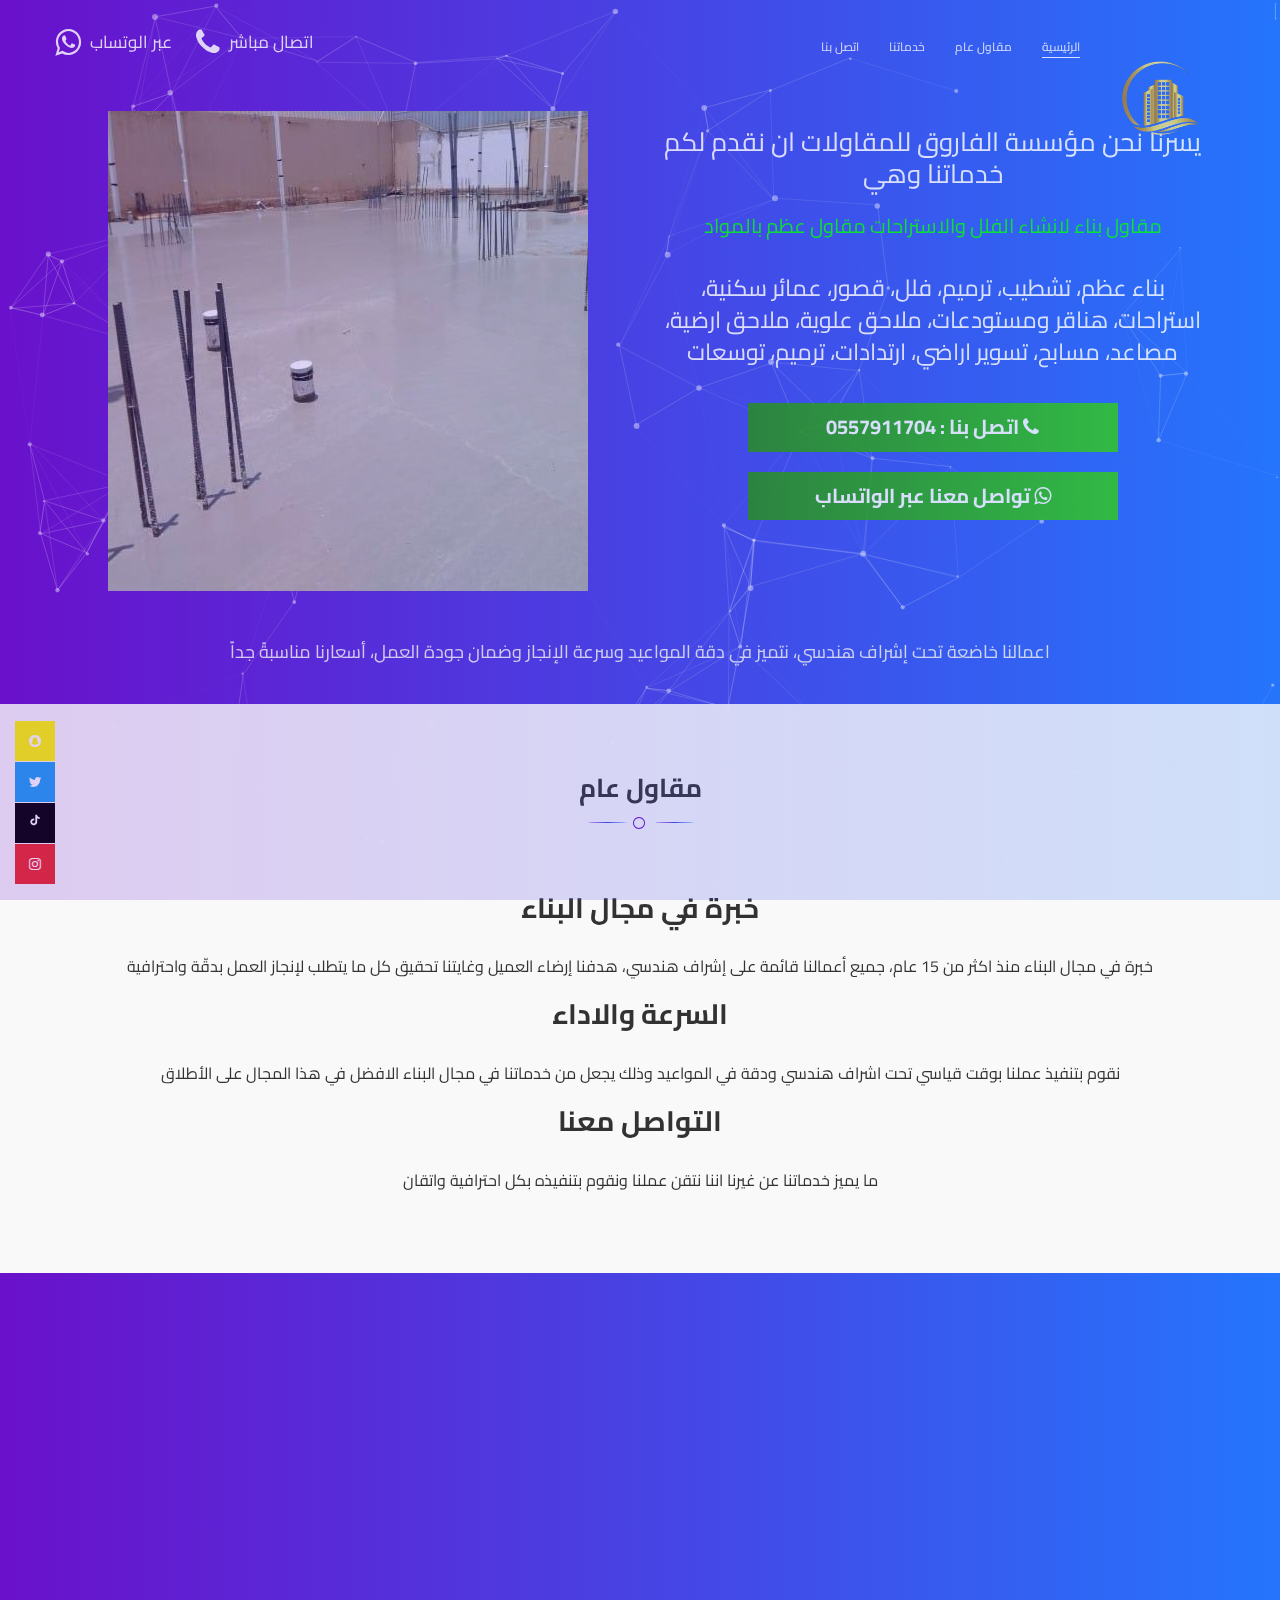
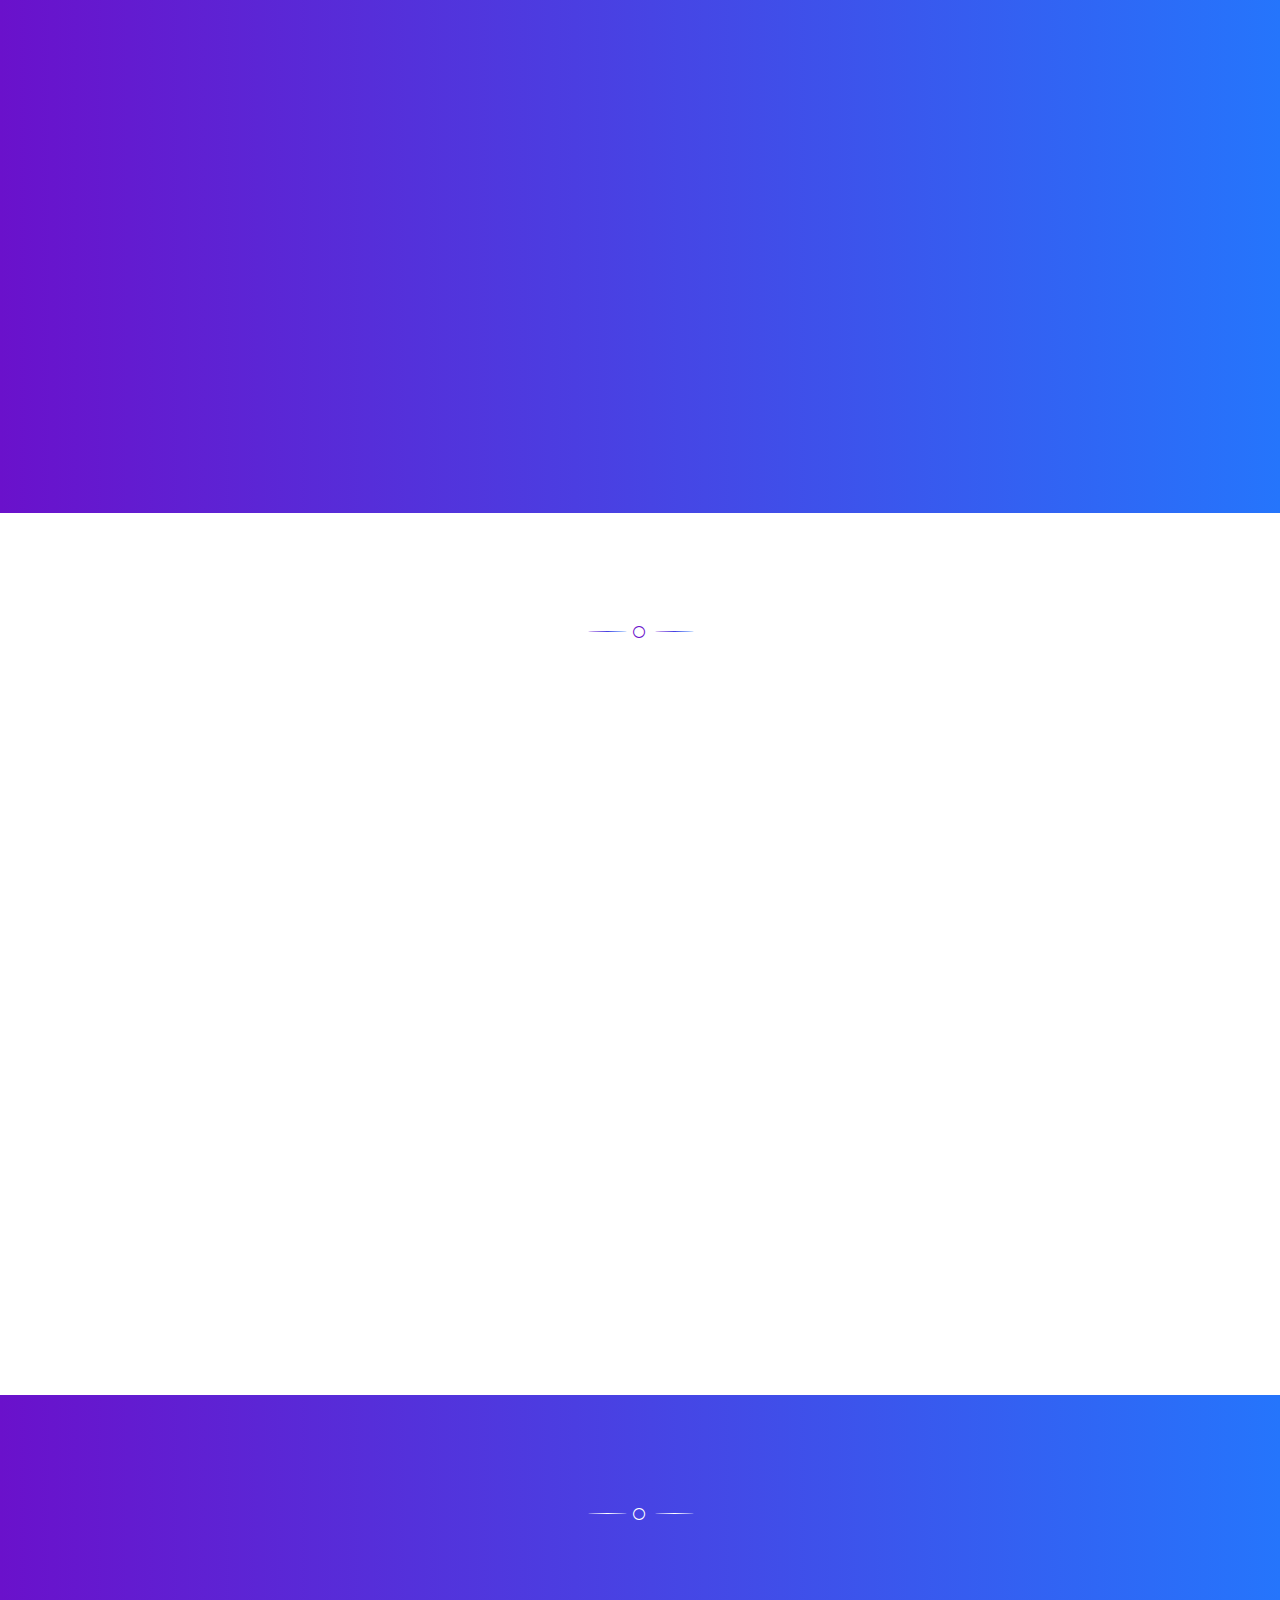
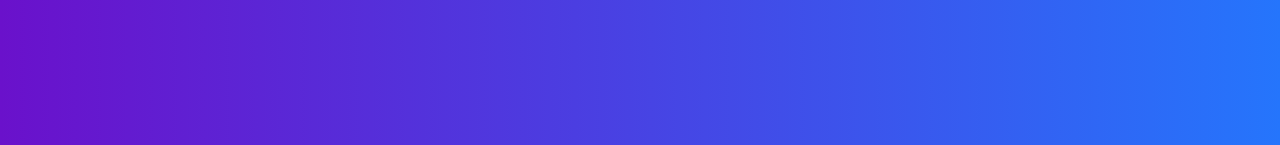
==== commit 87d5852d: "initial commit" ====
--- a/index.html
+++ b/index.html
@@ -19,7 +19,7 @@
     <meta name="keywords" content="مقاول عام ,مقاول ملاحق ,مقاول ترميم, رقم مقاول, ارقام مقاولين,">
 
     <!-- Favicon -->
-    <link rel="shortcut icon" type="image/x-icon" href="https://muqawil-alriyad.com/img/favicon.png" />
+    <link rel="shortcut icon" type="image/x-icon" href="/img/logo.png" />
 
 
     <link href="https://fonts.googleapis.com/css?family=Cairo" rel="stylesheet">
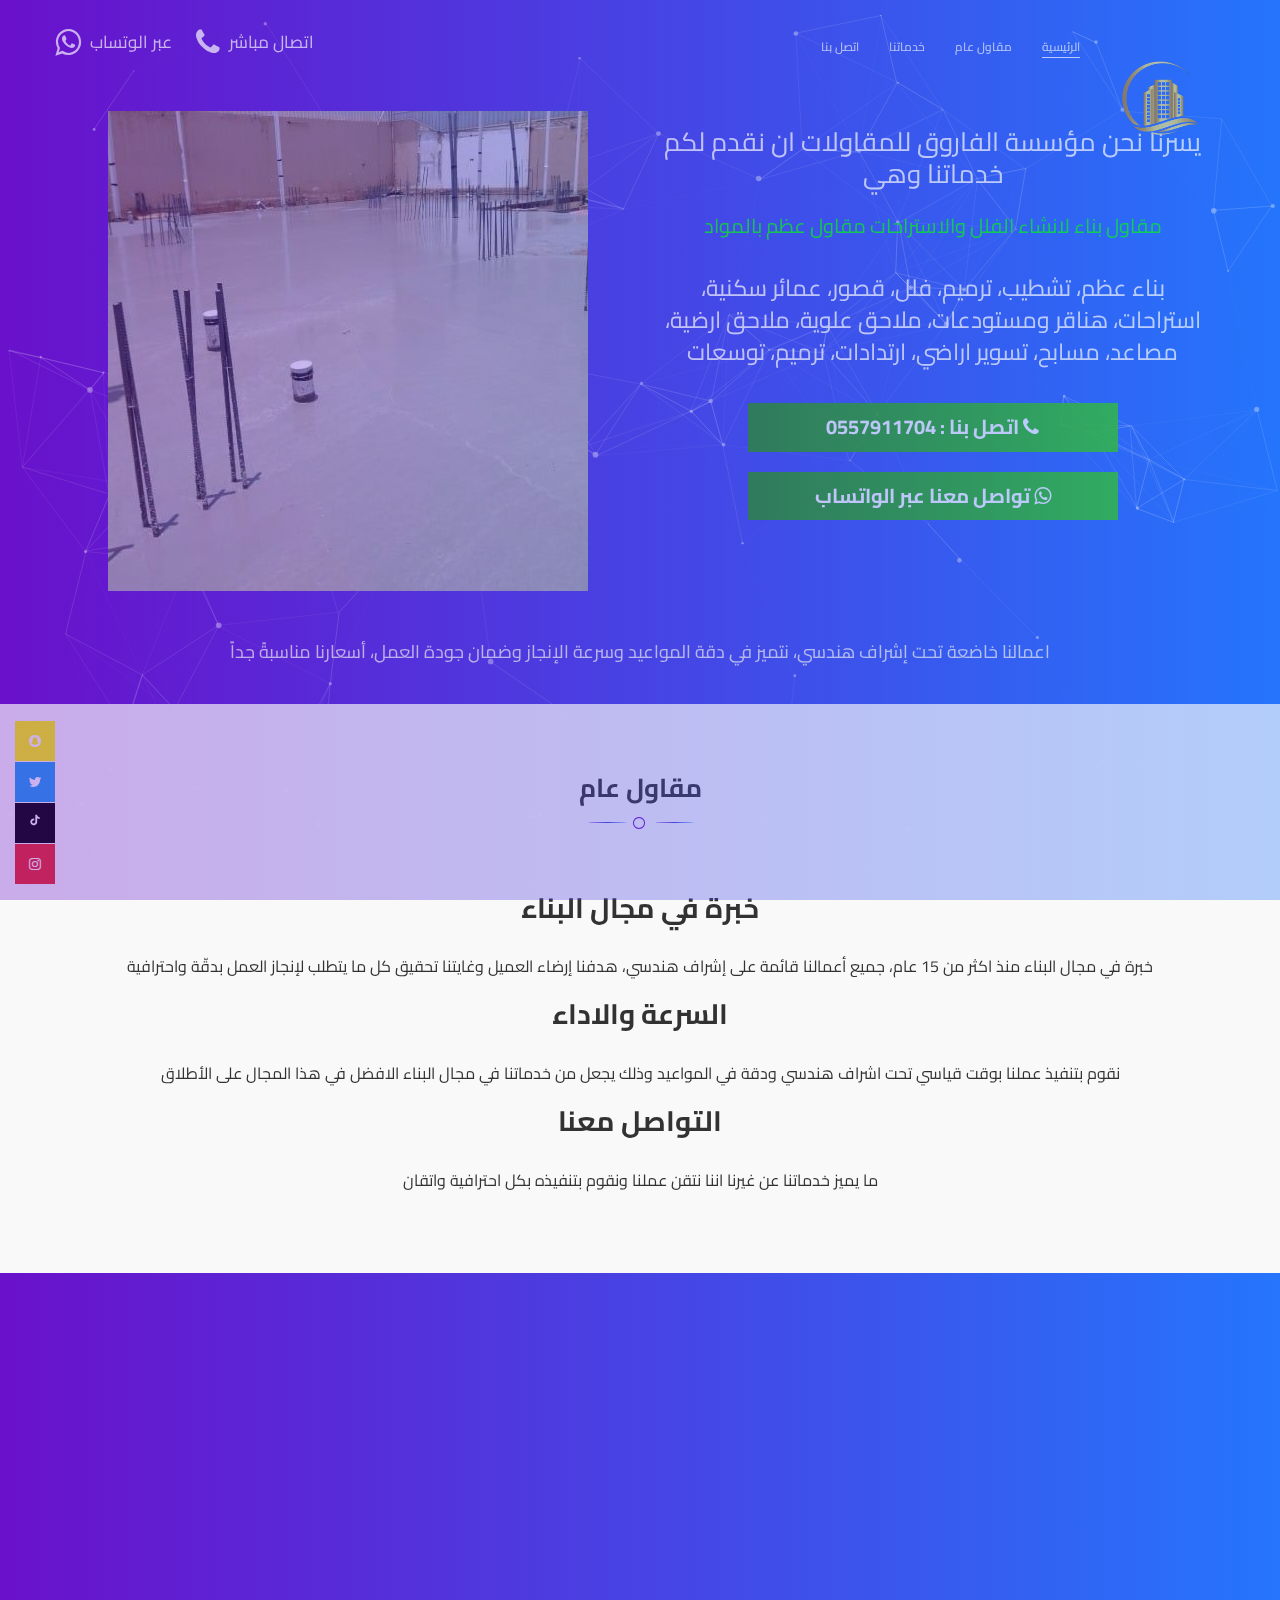
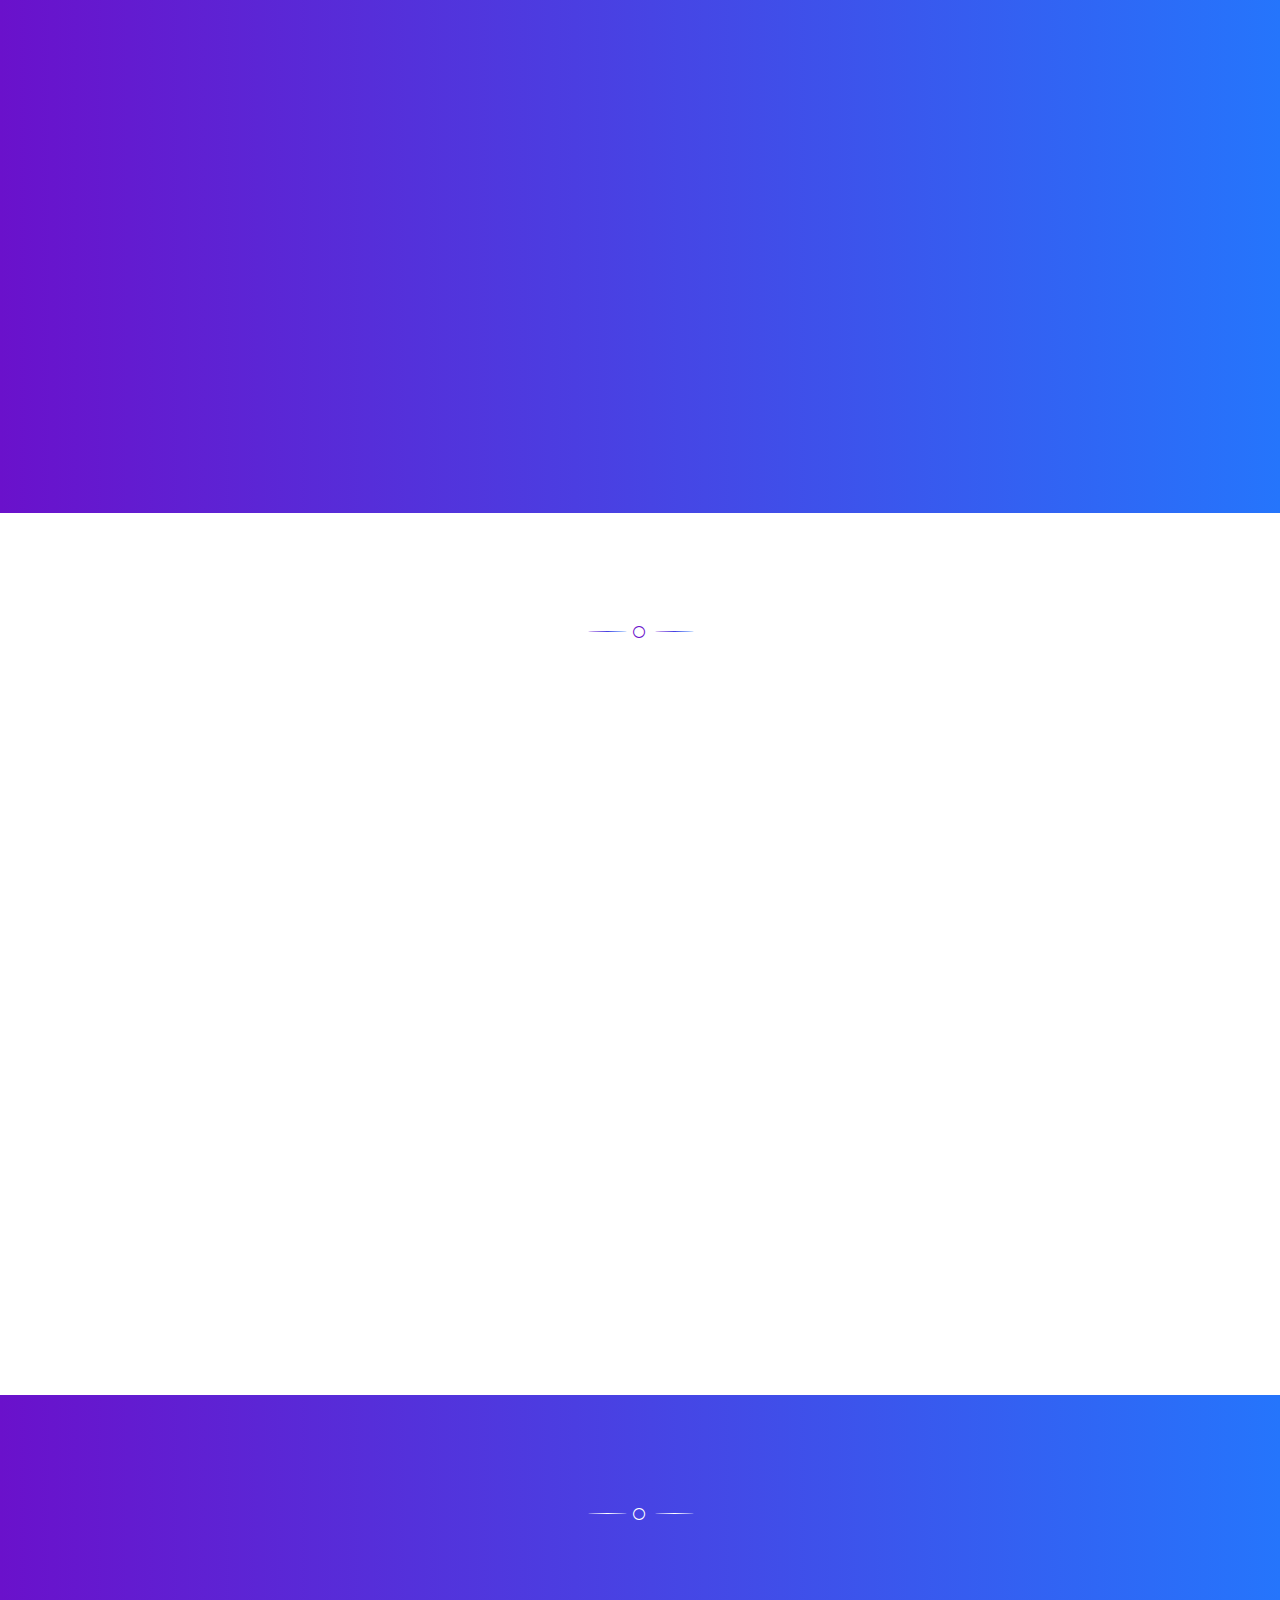
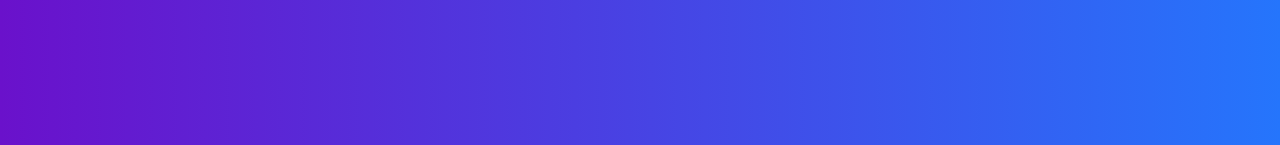
==== commit 106c5289: "initial commit" ====
--- a/index.html
+++ b/index.html
@@ -10,12 +10,12 @@
     <meta http-equiv="Content-Type" content="text/html; charset=UTF-8">
 
     <!-- Page Title -->
-    <title>مقاول عام في الرياض</title>
+    <title>مؤسسة الفاروق للمقاولات</title>
 
     <!-- Satha Specific Meta -->
     <meta name="viewport" content="width=device-width, initial-scale=1">
     
-    <meta name="description" content="مقاول عام لأنشاء المباني في الرياض نقوم بانشاء وترميم المباني والملاحق والاستراحات" />
+    <meta name="description" content="مؤسسة الفاروق للمقاولات ان نقدم لكم خدماتنا وهي: بناء عظم، تشطيب، ترميم، فلل، قصور، عمائر سكنية، استراحات، هناقر ومستودعات، ملاحق علوية، ملاحق ارضية، مصاعد، مسابح، تسوير اراضي، ارتدادات، ترميم، توسعات" />
     <meta name="keywords" content="مقاول عام ,مقاول ملاحق ,مقاول ترميم, رقم مقاول, ارقام مقاولين,">
 
     <!-- Favicon -->
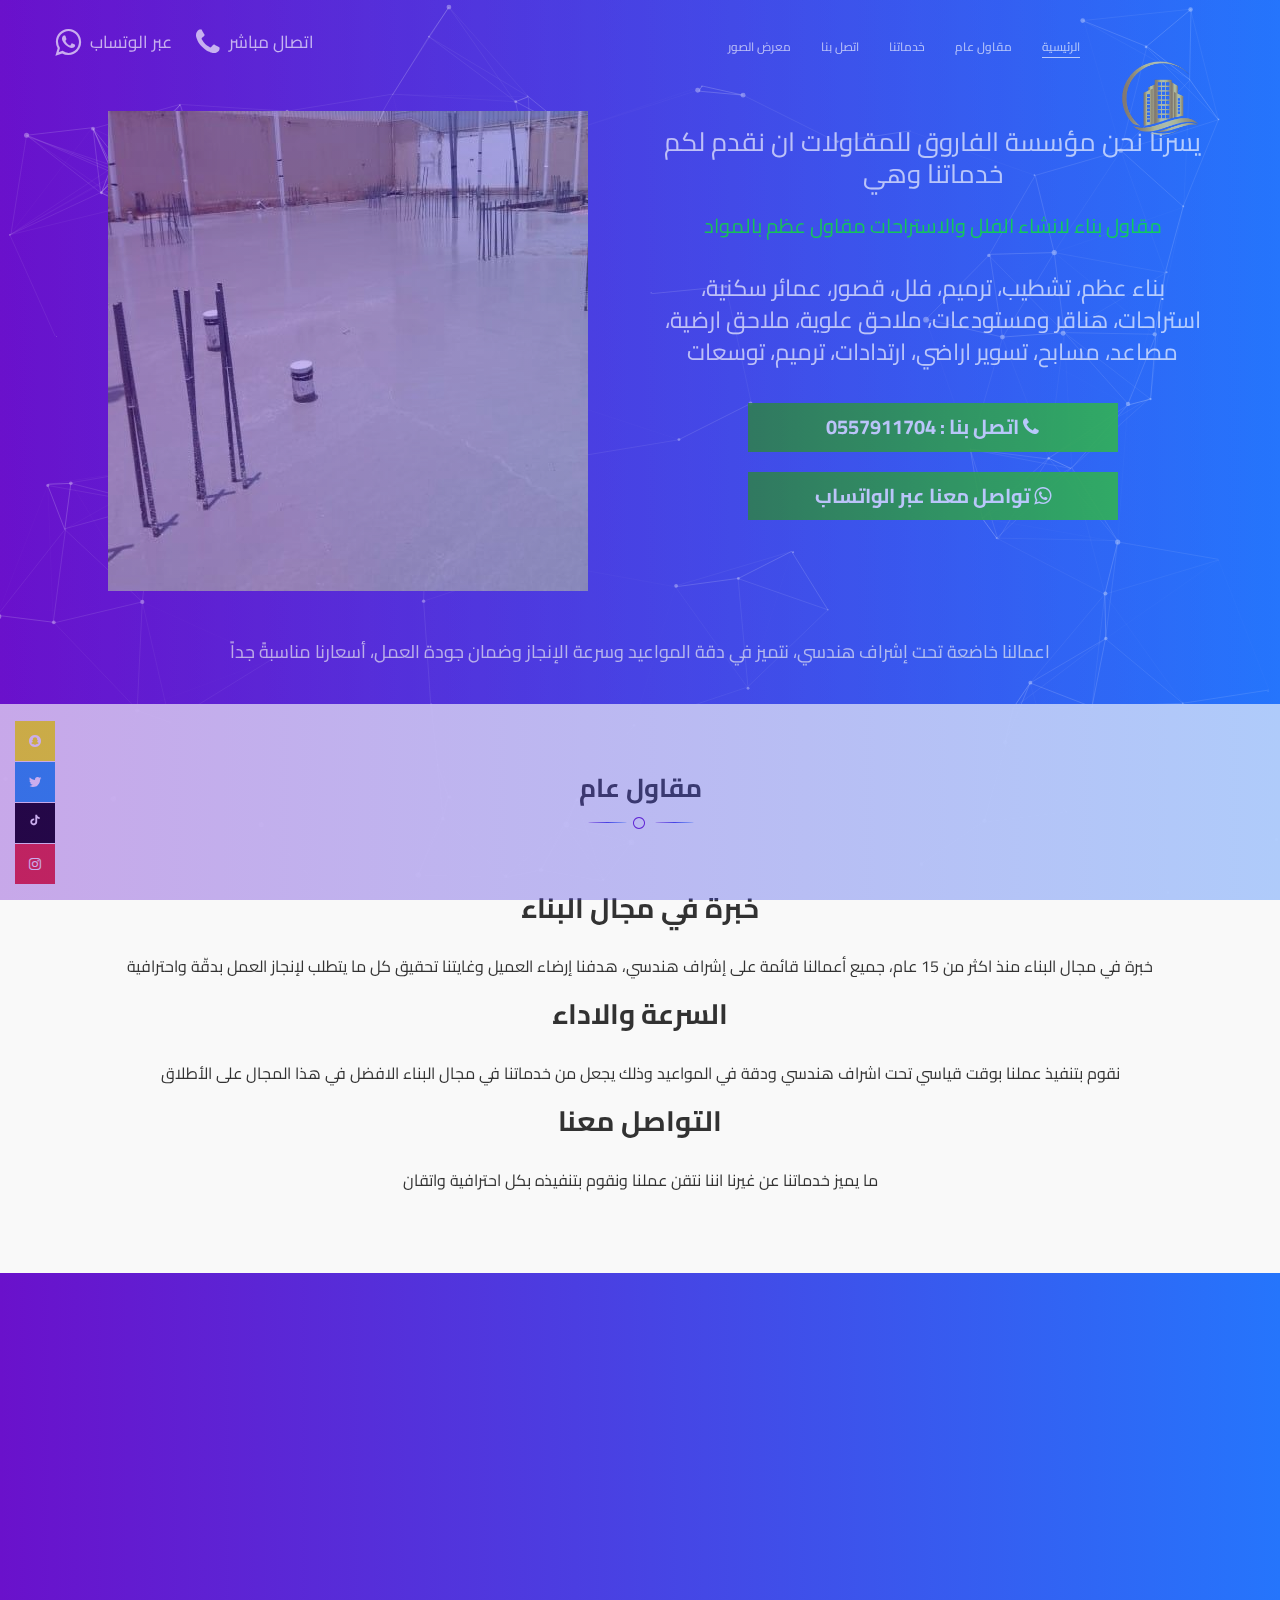
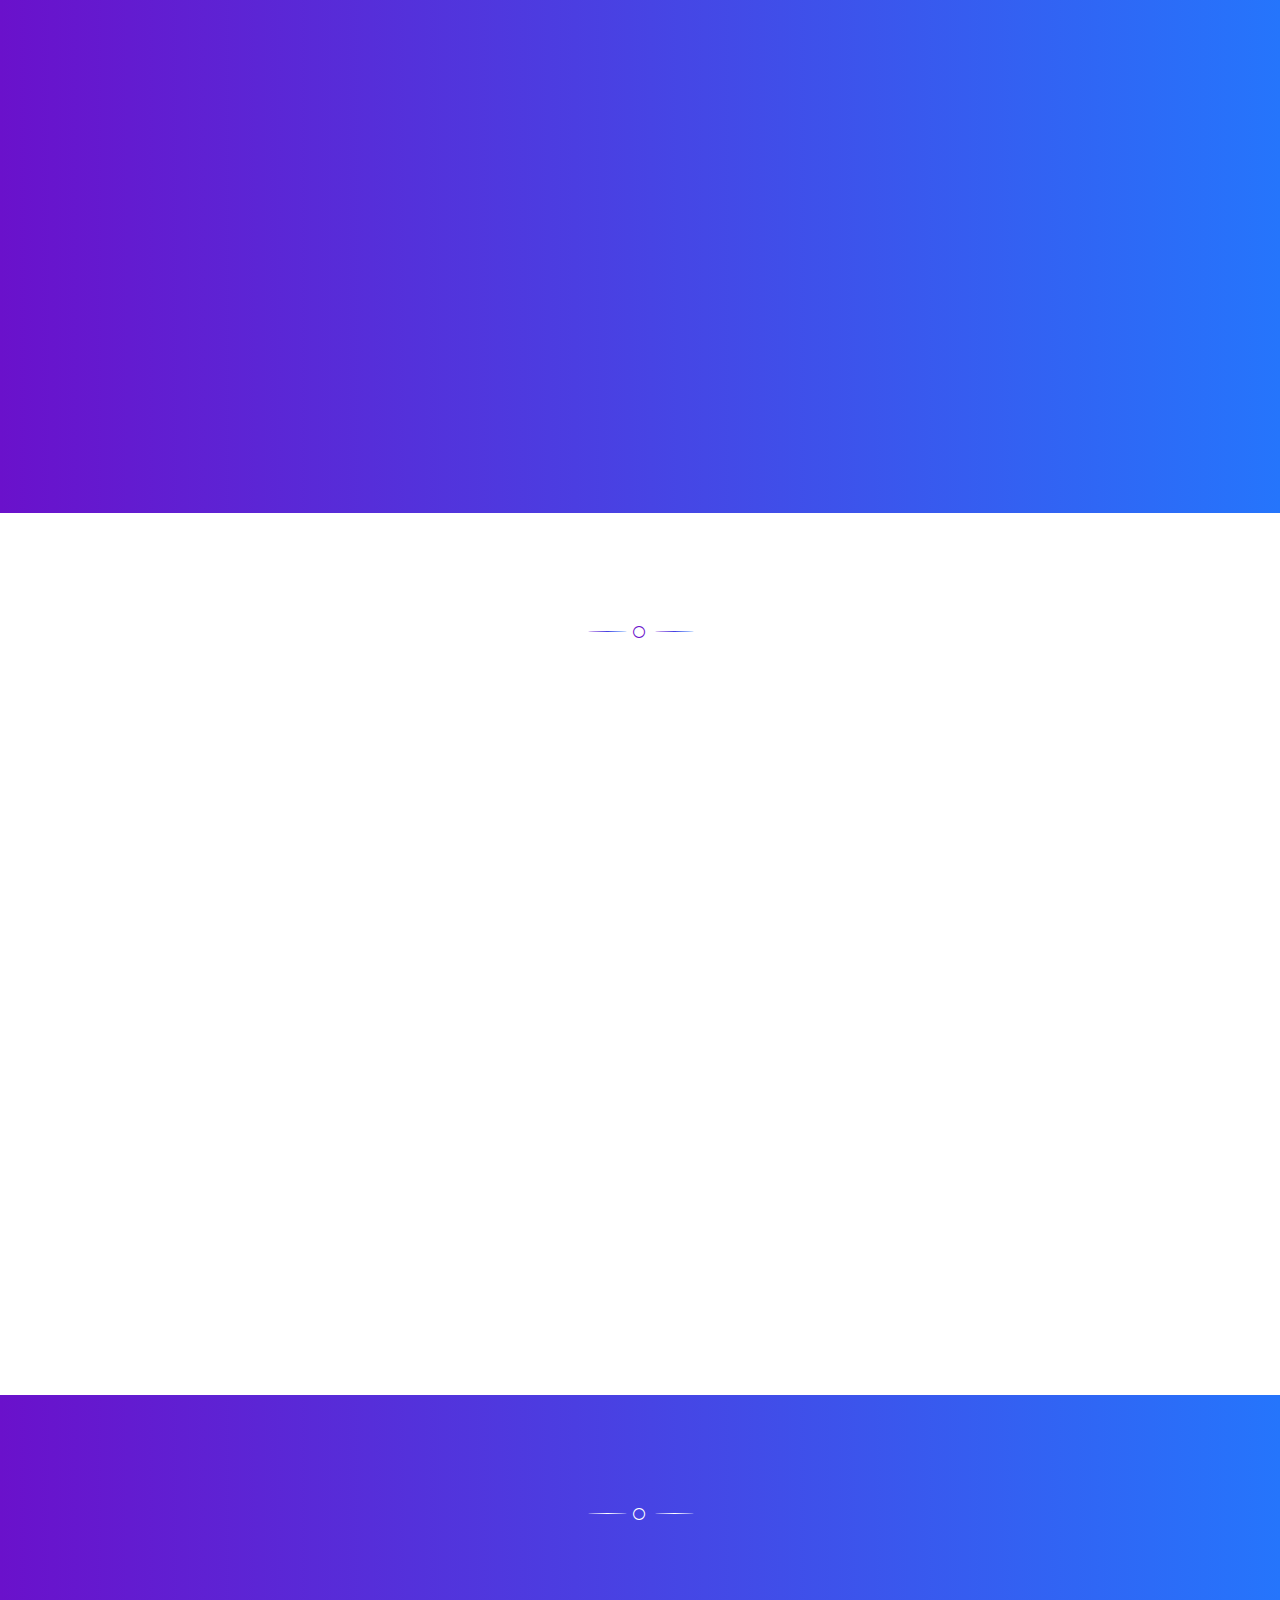
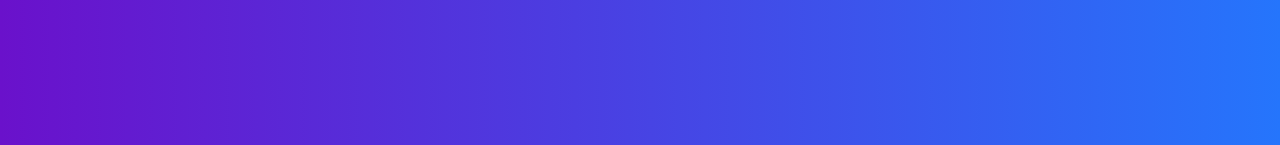
==== commit ba7ade35: "initial commit" ====
--- a/index.html
+++ b/index.html
@@ -94,6 +94,7 @@
                             <li><a class="smoothScroll" href="index.html#AboutUs">مقاول عام</a></li>
                             <li><a class="smoothScroll" href="index.html#whyus">خدماتنا</a></li>
                             <li><a class="smoothScroll" href="index.html#Contact">اتصل بنا</a></li>
+                            <li><a class="smoothScroll" href="gallery.html"> معرض الصور</a></li>
                         </ul>
                         
                     </div>
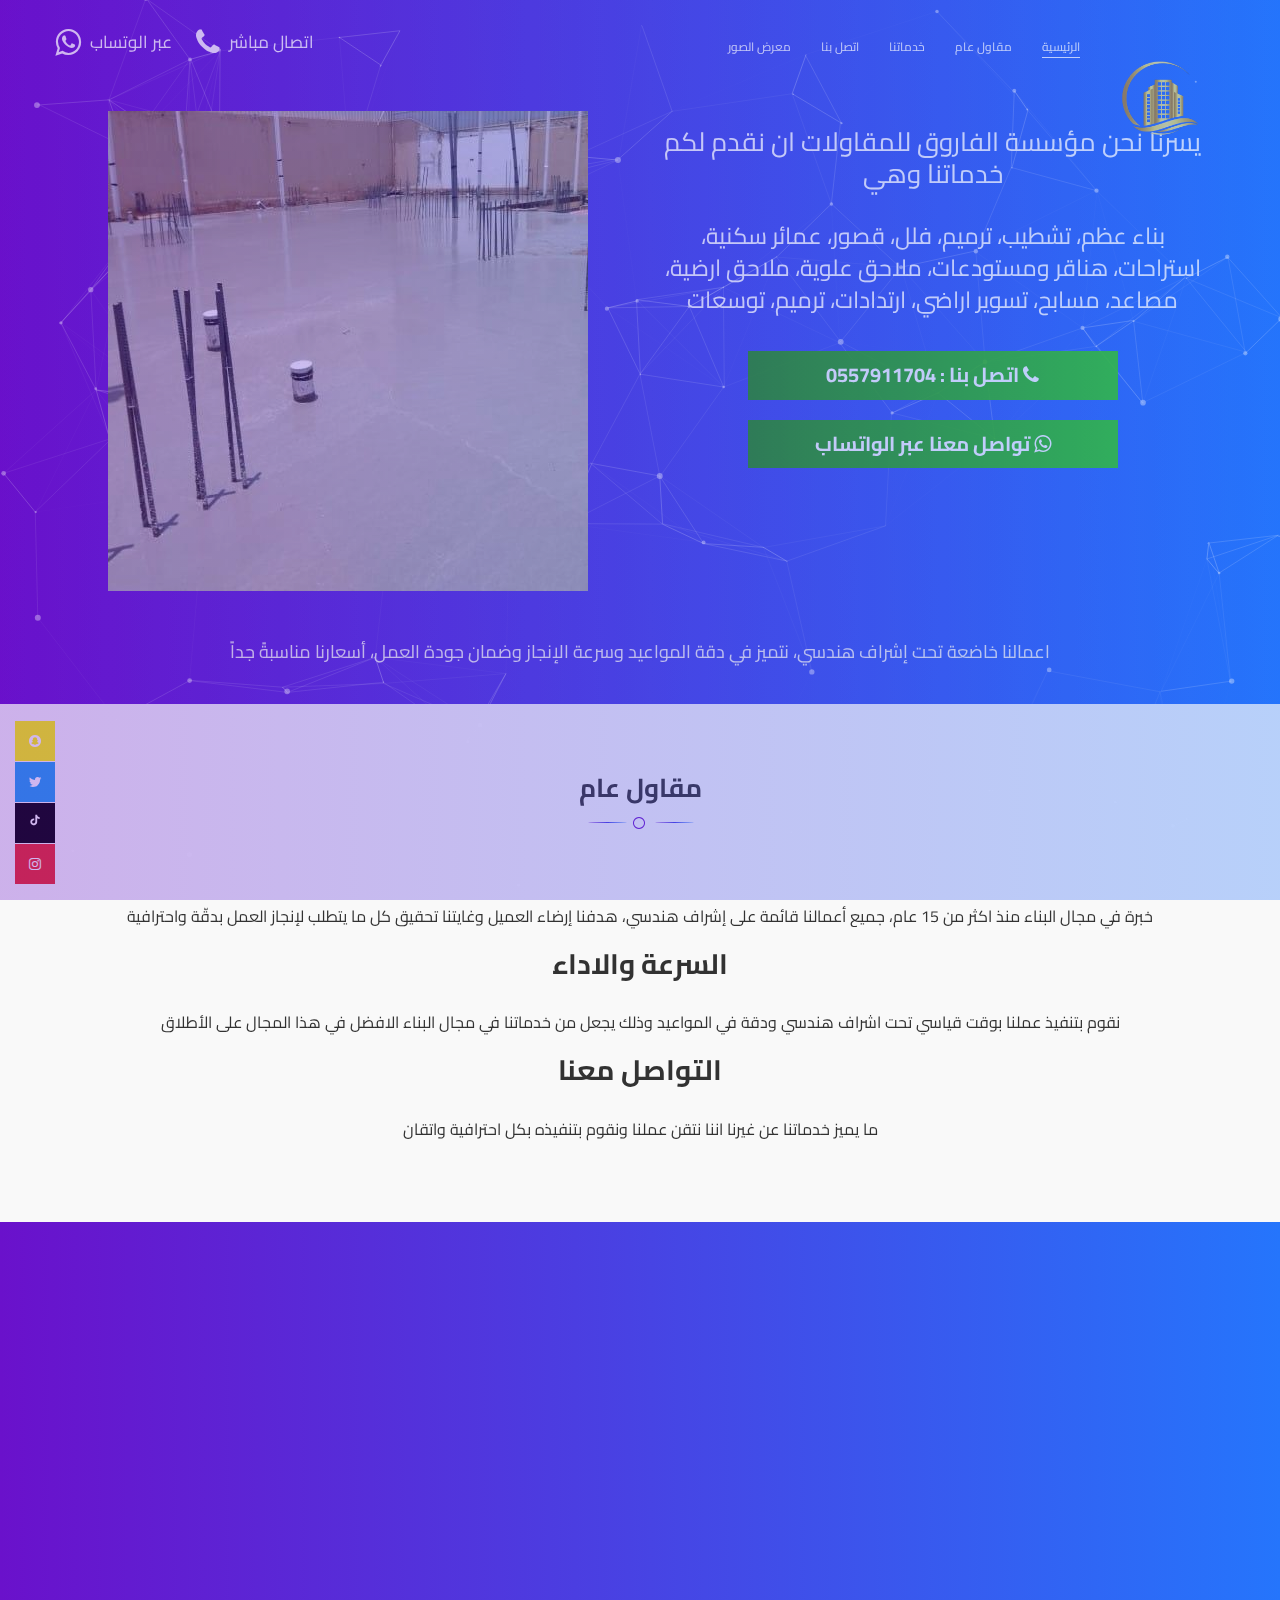
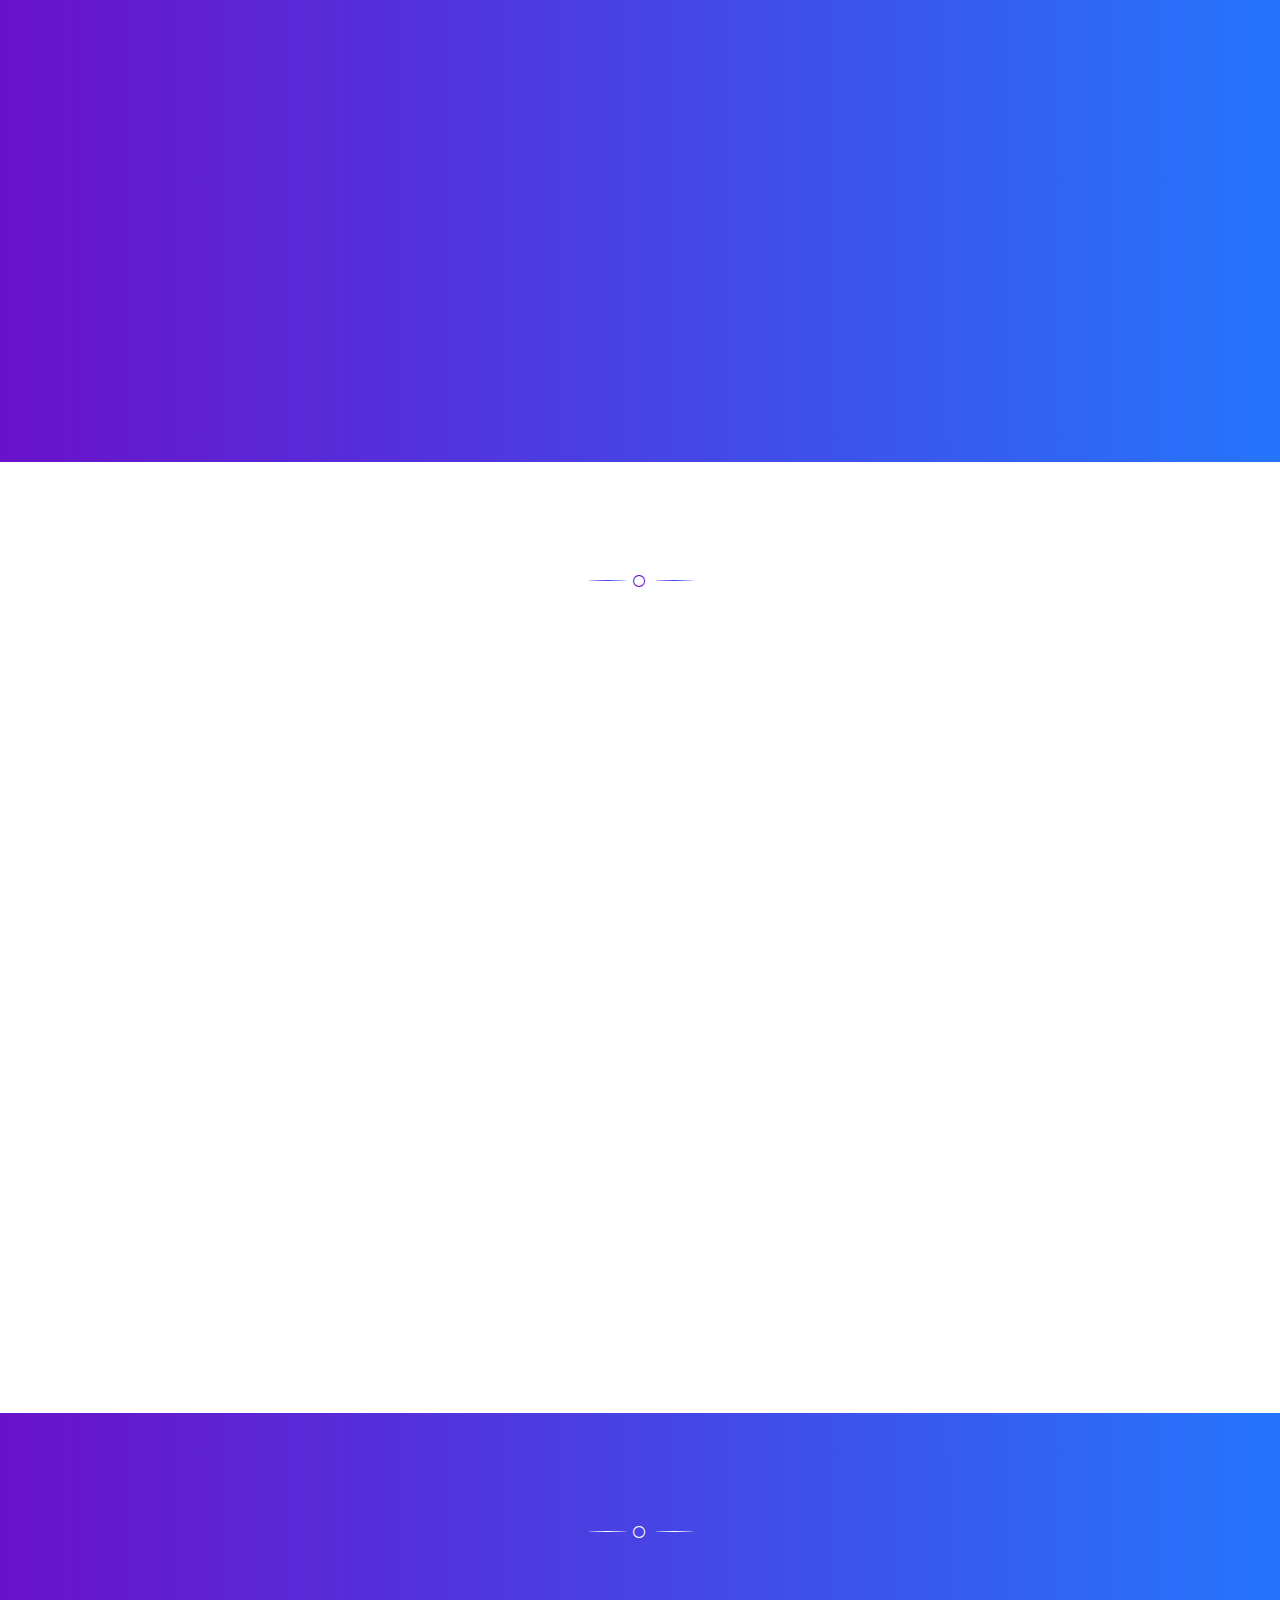
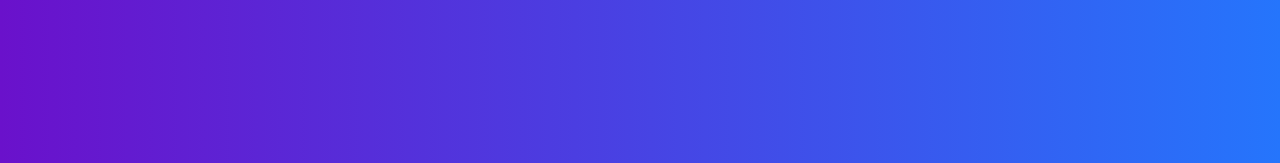
==== commit f1aca670: "update" ====
--- a/index.html
+++ b/index.html
@@ -115,7 +115,6 @@
                                 <div class="content-info content-photo-first wow fadeInRight">
                                     <h6> يسرنا نحن مؤسسة الفاروق للمقاولات ان نقدم لكم خدماتنا وهي </h6>
                                     
-                                    <h5>مقاول بناء لانشاء الفلل والاستراحات مقاول عظم بالمواد</h5>
                                     
                                     <h3> بناء عظم، تشطيب، ترميم، فلل، قصور، عمائر سكنية، استراحات، هناقر ومستودعات، ملاحق علوية، ملاحق ارضية، مصاعد، مسابح، تسوير اراضي، ارتدادات، ترميم، توسعات </h3>
                                 <br/>
@@ -158,7 +157,7 @@
             </div>
             <div class="row all-feat About">
               <div class="col-md-12 text-center">  
-                <h2 class="h1">خبرة في مجال البناء </h2>
+                <!-- <h2 class="h1">خبرة في مجال البناء </h2> -->
                 <p> خبرة في مجال البناء منذ اكثر من 15 عام، جميع أعمالنا قائمة على إشراف هندسي، هدفنا إرضاء العميل وغايتنا تحقيق كل ما يتطلب لإنجاز العمل بدقّة واحترافية </p>
                 
                 <h2 class="h1">السرعة والاداء</h2>
@@ -190,13 +189,22 @@
             <div class="container">
                 <div class="row">
                 <div class="section-title text-center">
-                        <h2 class="h1 wow fadeInUp">خدمات مقاول عام في الرياض</h2>
+                        <h2 class="h1 wow fadeInUp"> خدماتنا  </h2>
                         <span class="title-underline"><i class="fa fa-circle-thin"></i></span>
                     </div>
                     
                     <div class="col-md-12 Service text-center wow fadeInRight">
-                        <p><strong>مقاول عظم</strong></p>
-                  <p>بسهوله نوفر لكم افضل مقاول عظم بالرياض يتوفر لدينا مقاولات عظم ملاحق اسوار خبره أكثر من 15 عام في المملكه افضل مقاول بالرياض اتصل بنا ولا تتردد.</p>
+                        <p><strong> مقاولات البناء</strong></p>
+                  <p> 
+                    أعمال الصيانة 
+                    <br> 
+                    أعمال التشطيب 
+                    <br>
+                    أعمال الترميم
+                    <br>
+                    أعمال الإنشاءات
+                    <br>
+                </p>
                     </div>
                     
                     <div class="col-md-6">
@@ -206,12 +214,12 @@
                             <div class="panel panel-default">
                                 <div class="panel-heading" role="tab" id="headingOne">
                                     <h4 class="panel-title">
-                                    <a role="button" data-toggle="collapse" data-parent="#accordion" href="index.html#collapseOne" aria-expanded="true" aria-controls="collapseOne">
-                                        بناء الفلل والقصور
+                                    <a role="button" data-toggle="collapse" data-parent="#accordion" href="index.html#collapse1" aria-expanded="true" aria-controls="collapse1">
+                                       بناء الفلل والقصور
                                     </a>
                                 </h4>
                                 </div>
-                                <div id="collapseOne" class="panel-collapse collapse in" role="tabpanel" aria-labelledby="headingOne">
+                                <div id="collapse1" class="panel-collapse collapse in" role="tabpanel" aria-labelledby="headingOne">
                                     <div class="panel-body">
                                         <p>متخصصون في أنشاء وتشطيب الفلل والقصور و المباني السكنية والمعارض وفق متابعة هندسية متخصصة لا تترد في الحصول على عروض أسعارنا منافسة, وفق أفضل المواد</p>
                                     </div>
@@ -223,16 +231,20 @@
                             <div class="panel panel-default">
                                 <div class="panel-heading" role="tab" id="headingTwo">
                                     <h4 class="panel-title">
-                                    <a class="collapsed" role="button" data-toggle="collapse" data-parent="#accordion" href="index.html#collapseTwo" aria-expanded="false" aria-controls="collapseTwo">
-                                        تنفيذ كافة اعمال التشطيب
+                                    <a class="collapsed" role="button" data-toggle="collapse" data-parent="#accordion" href="index.html#collapse2" aria-expanded="false" aria-controls="collapse2">
+                                       تنفيذ كافة اعمال التشطيب 
+
                                     </a>
                                 </h4>
                                 </div>
-                                <div id="collapseTwo" class="panel-collapse collapse" role="tabpanel" aria-labelledby="headingTwo">
+                                <div id="collapse2" class="panel-collapse collapse" role="tabpanel" aria-labelledby="headingTwo">
                                     <div class="panel-body">
-                                        <p>اشراف او تنفيذ جميع اعمال التشطيبات , مؤسسه لافي خليفه العنزي للمقاولات والديكور تنفيذ جميع اعمال التشطيبات الداخليه والخارجيه اقل تكلفه جوده ممتازه عماله مدربه</p>
+                                        <p>اشراف او تنفيذ جوده ممتازه عماله مدربه</p>
                                     </div>
-                                </div>
+
+                                </div>
+                                
+                              
                             </div>
                             <!-- End Single Tab -->
 
@@ -240,14 +252,19 @@
                             <div class="panel panel-default">
                                 <div class="panel-heading" role="tab" id="headingThree">
                                     <h4 class="panel-title">
-                                    <a class="collapsed" role="button" data-toggle="collapse" data-parent="#accordion" href="index.html#collapseThree" aria-expanded="false" aria-controls="collapseThree">
-                                        مهندس معماري
+                                    <a class="collapsed" role="button" data-toggle="collapse" data-parent="#accordion" href="index.html#collapse3" aria-expanded="false" aria-controls="collapse3">
+                                        تنفيذ متقن
+
+
                                     </a>
                                 </h4>
                                 </div>
-                                <div id="collapseThree" class="panel-collapse collapse" role="tabpanel" aria-labelledby="headingThree">
+                                <div id="collapse3" class="panel-collapse collapse" role="tabpanel" aria-labelledby="headingThree">
                                     <div class="panel-body">
-                                        <p>مقاول مباني عام جميع انواع البناء عماير واملحق وا فلل واسترحات وهناجر ومستودعات في المواد وبدون مواد وعلى اشراف هندسي</p>
+                                       <p>
+                                        الدقة هي لغتنا، والاتقان هو بصمتنا، نحن نعكس التميز في كل تنفيذ، لنقدم لكم  مشروعاً يتحدث بلغة الكمال
+
+                                       </p>
                                     </div>
                                 </div>
                             </div>
@@ -258,13 +275,16 @@
                                 <div class="panel-heading" role="tab" id="heading4">
                                     <h4 class="panel-title">
                                     <a class="collapsed" role="button" data-toggle="collapse" data-parent="#accordion" href="index.html#collapse4" aria-expanded="false" aria-controls="collapse4">
-                                        استشارات هندسيه ومعماريه
+                                        جودة وضمان
+
+
                                     </a>
                                 </h4>
                                 </div>
                                 <div id="collapse4" class="panel-collapse collapse" role="tabpanel" aria-labelledby="heading4">
                                     <div class="panel-body">
-                                        <p>افضل مكتب استشارات هندسيه وتصاميم داخليه ومعماريه وتشطيبات وبناء وتصاريح بناء وديكورات. مؤسسة الاتقان العريق للمقاولات العامه بالرياض والدمام والخبر والاحساء والجبيل والقطيف. تصاميم داخليه ومعماريه. الاتقان العريق للمقاولات. تشطيبات تصاريح بناء.</p>
+                                      <p>نعتبر الجودة ليست فقط هدفًا، بل هي جزء لا يتجزأ من هويتنا، حيث نقف كل يوم وراء معايير البناء الفائقة التي نفخر بها
+                                    </p>
                                     </div>
                                 </div>
                             </div>
@@ -275,16 +295,19 @@
                                 <div class="panel-heading" role="tab" id="heading5">
                                     <h4 class="panel-title">
                                     <a class="collapsed" role="button" data-toggle="collapse" data-parent="#accordion" href="index.html#collapse5" aria-expanded="false" aria-controls="collapse5">
-                                        شركة بناء مباني
+                                        دقة في المواعيد
+
                                     </a>
                                 </h4>
                                 </div>
                                 <div id="collapse5" class="panel-collapse collapse" role="tabpanel" aria-labelledby="heading5">
-                                    <div class="panel-body">
-                                        <p>شركة بناء عظم مباني خرسانية بالمواد مصنعية خرسانة مقاول بناء في جدة بناء الفلل و العمائر السكنية عظم بالمواد او بدون مواد مصنعية مقاول عظم بناء فلل خرسانة</p>
+                                     <div class="panel-body">
+                                       <p>
+                                        نلتزم بزمن التسليم في الوقت المحدد ونحرص دائماً أن تعيش معنا مراحل بناء منزلك خطوة بخطوة، لنرسم سوياً تفاصيل لوحة فنية تختزل جميع
+                                       </p>
                                     </div>
                                 </div>
-                            </div>
+                            </div> 
                             <!-- End Single Tab -->
                             
                         </div><!-- End panel-group -->
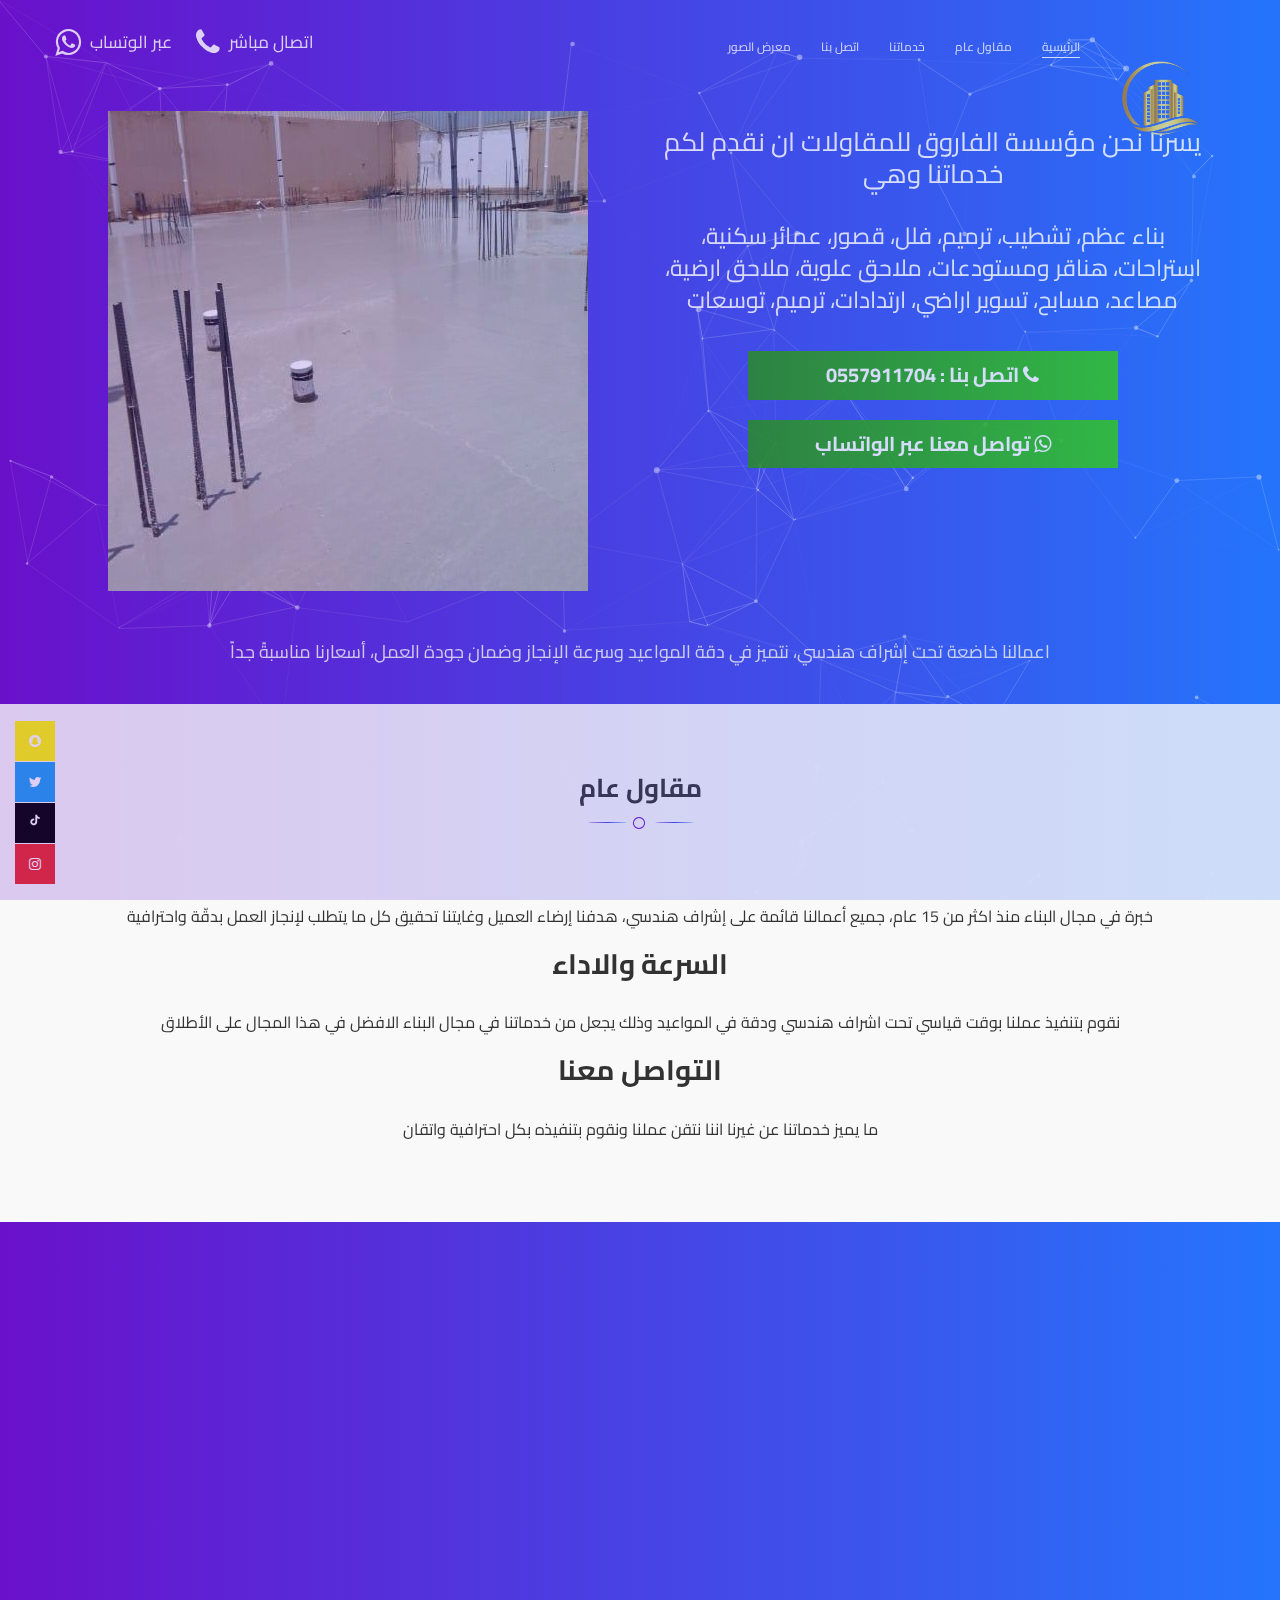
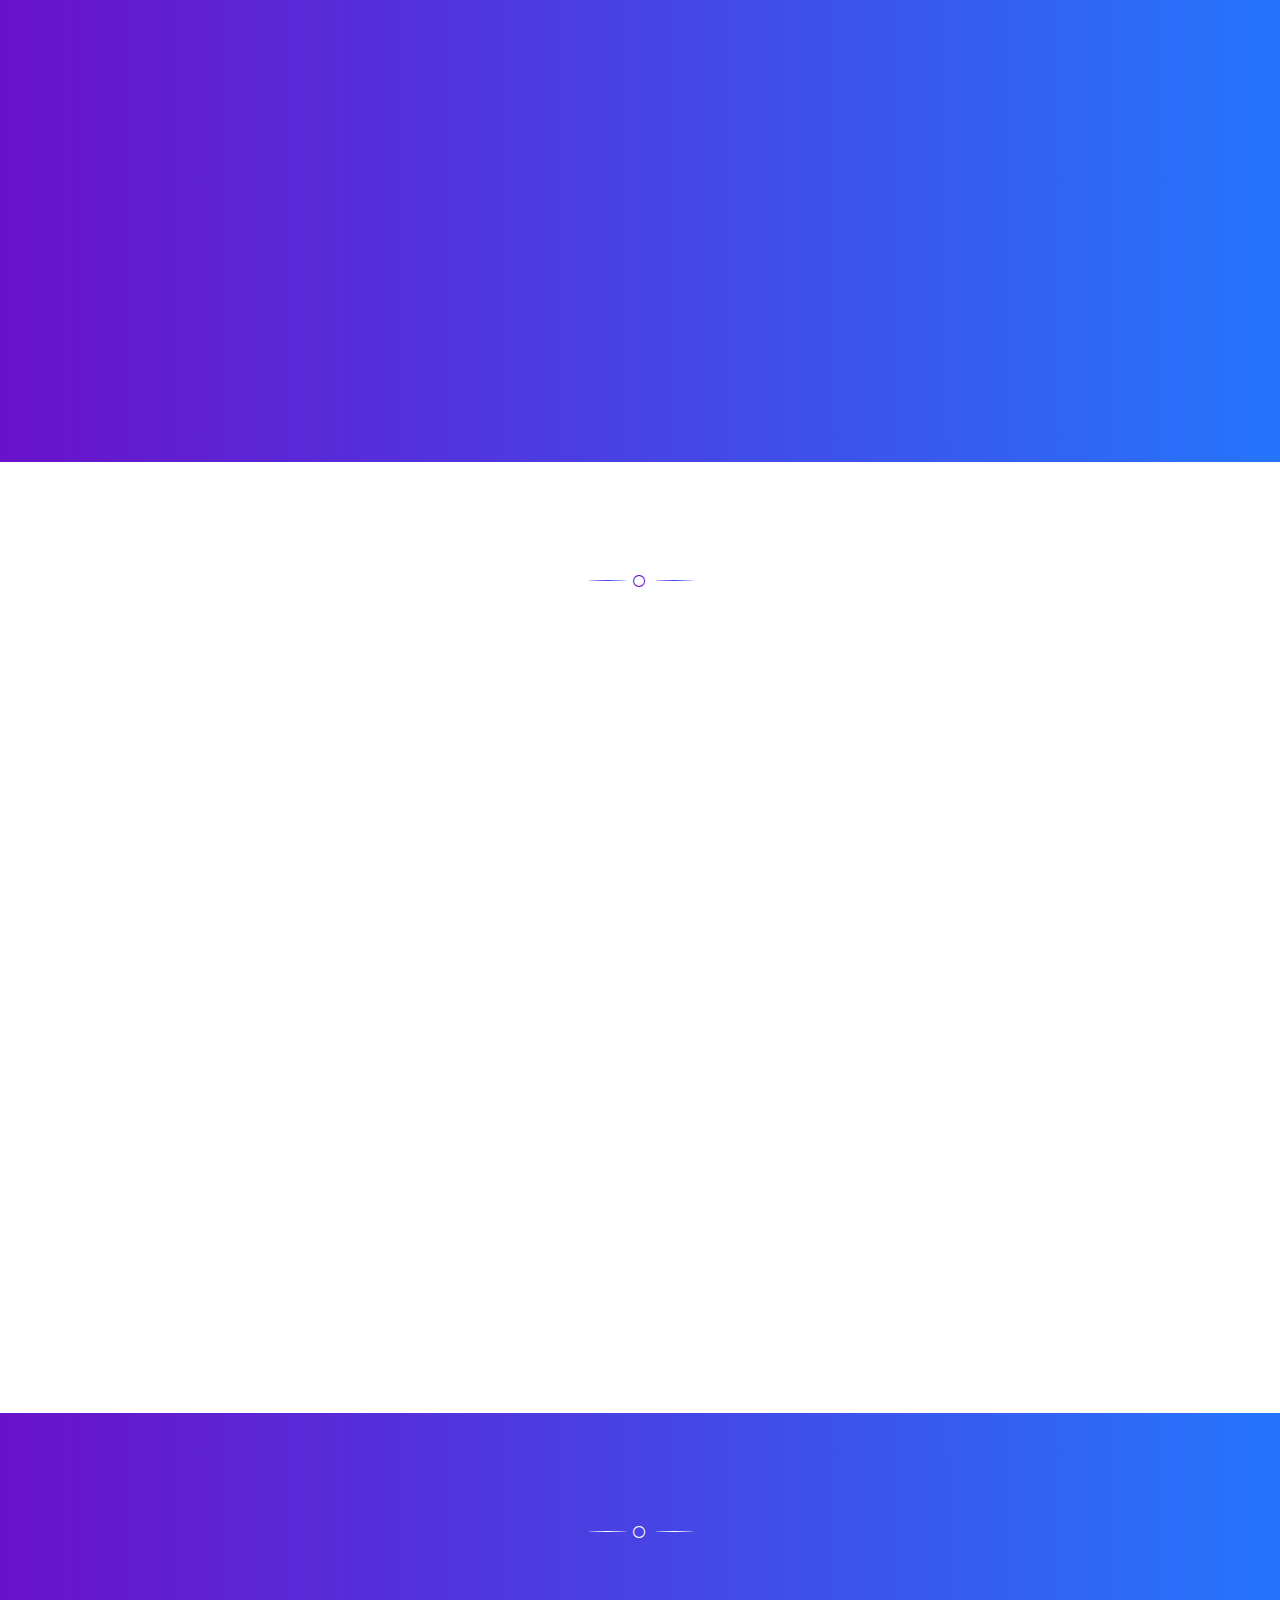
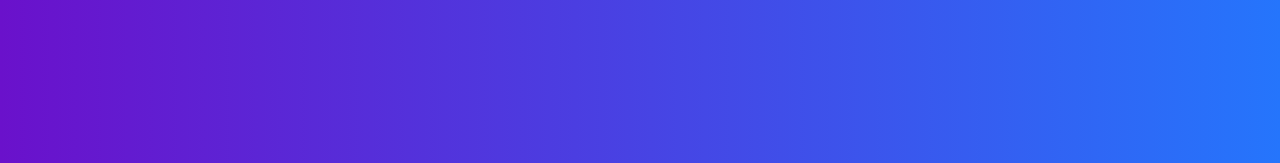
==== commit 26376380: "update" ====
--- a/index.html
+++ b/index.html
@@ -239,7 +239,9 @@
                                 </div>
                                 <div id="collapse2" class="panel-collapse collapse" role="tabpanel" aria-labelledby="headingTwo">
                                     <div class="panel-body">
-                                        <p>اشراف او تنفيذ جوده ممتازه عماله مدربه</p>
+                                       <p>
+                                        إشراف وتنفيذ جميع الأعمال التي تتعلق بالتشطيب والديكور، الخارجية والداخلية بأجود أنواع المواد
+                                       </p>
                                     </div>
 
                                 </div>
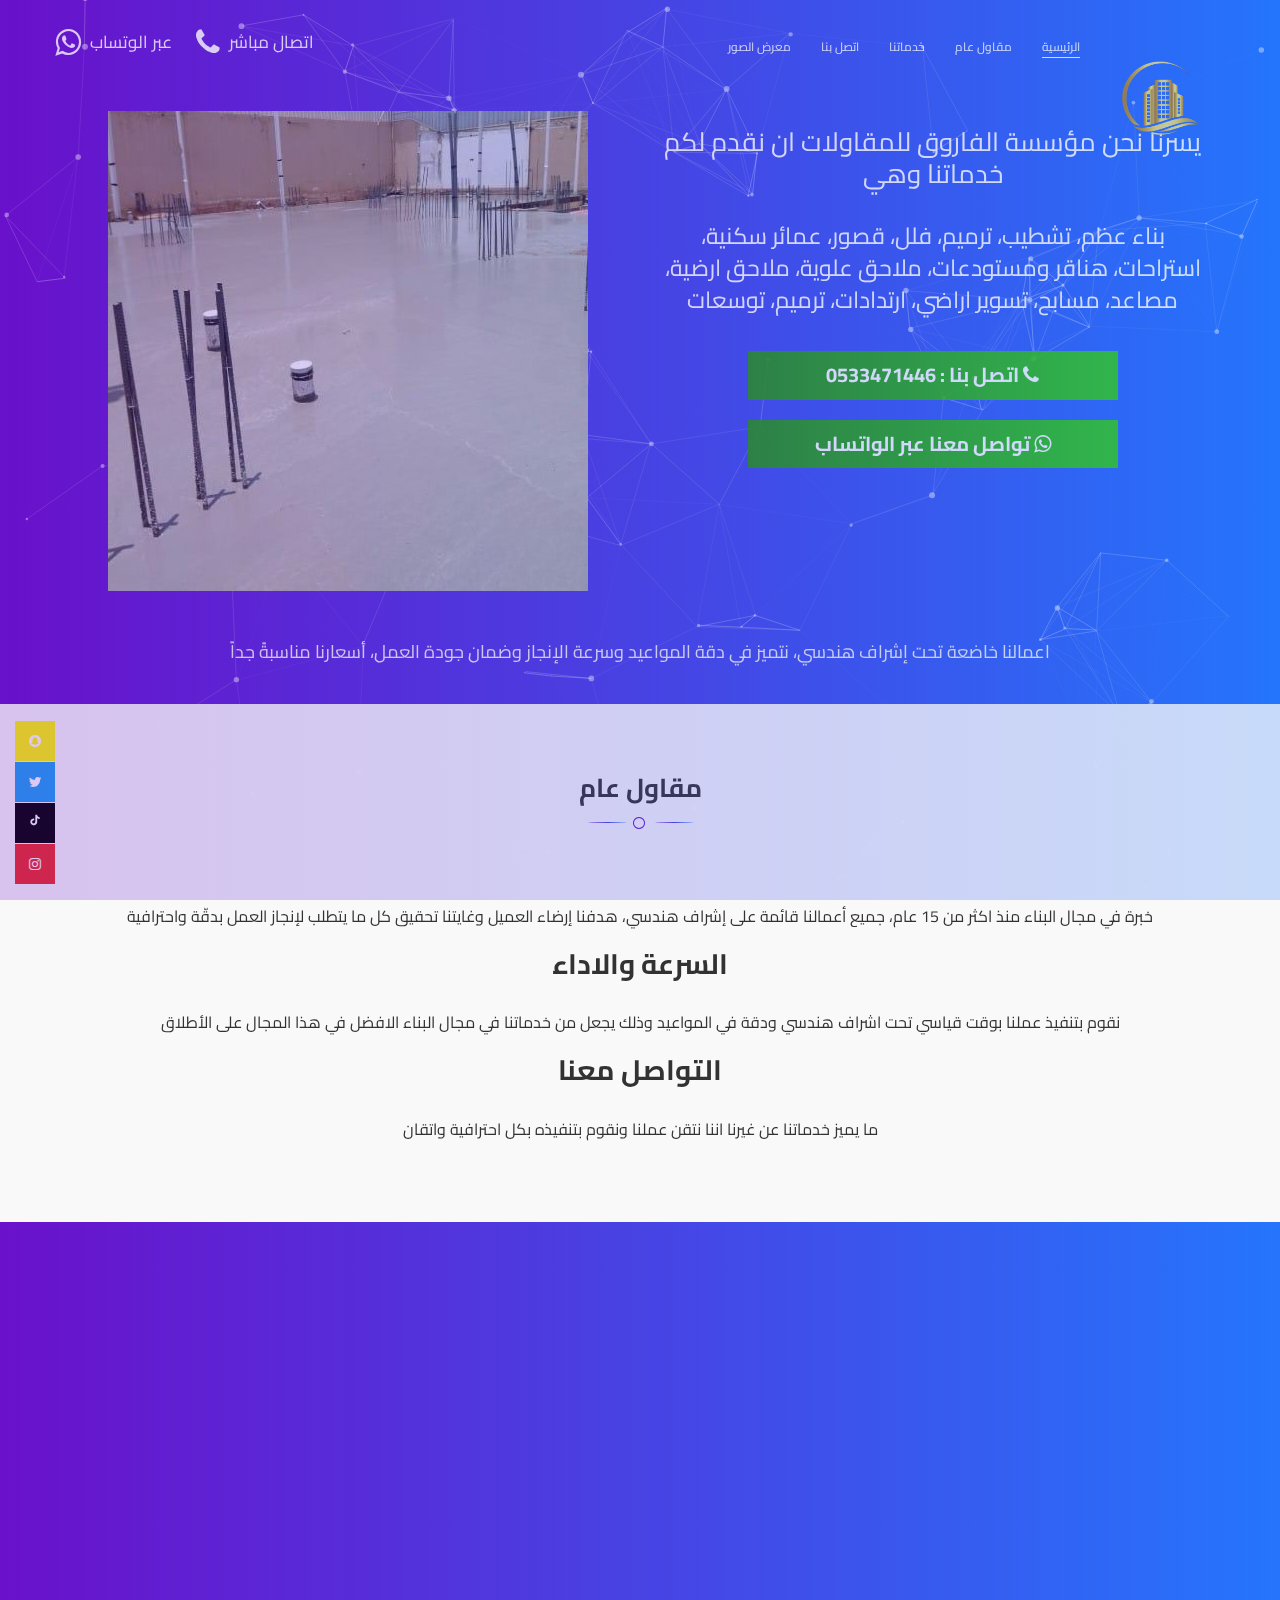
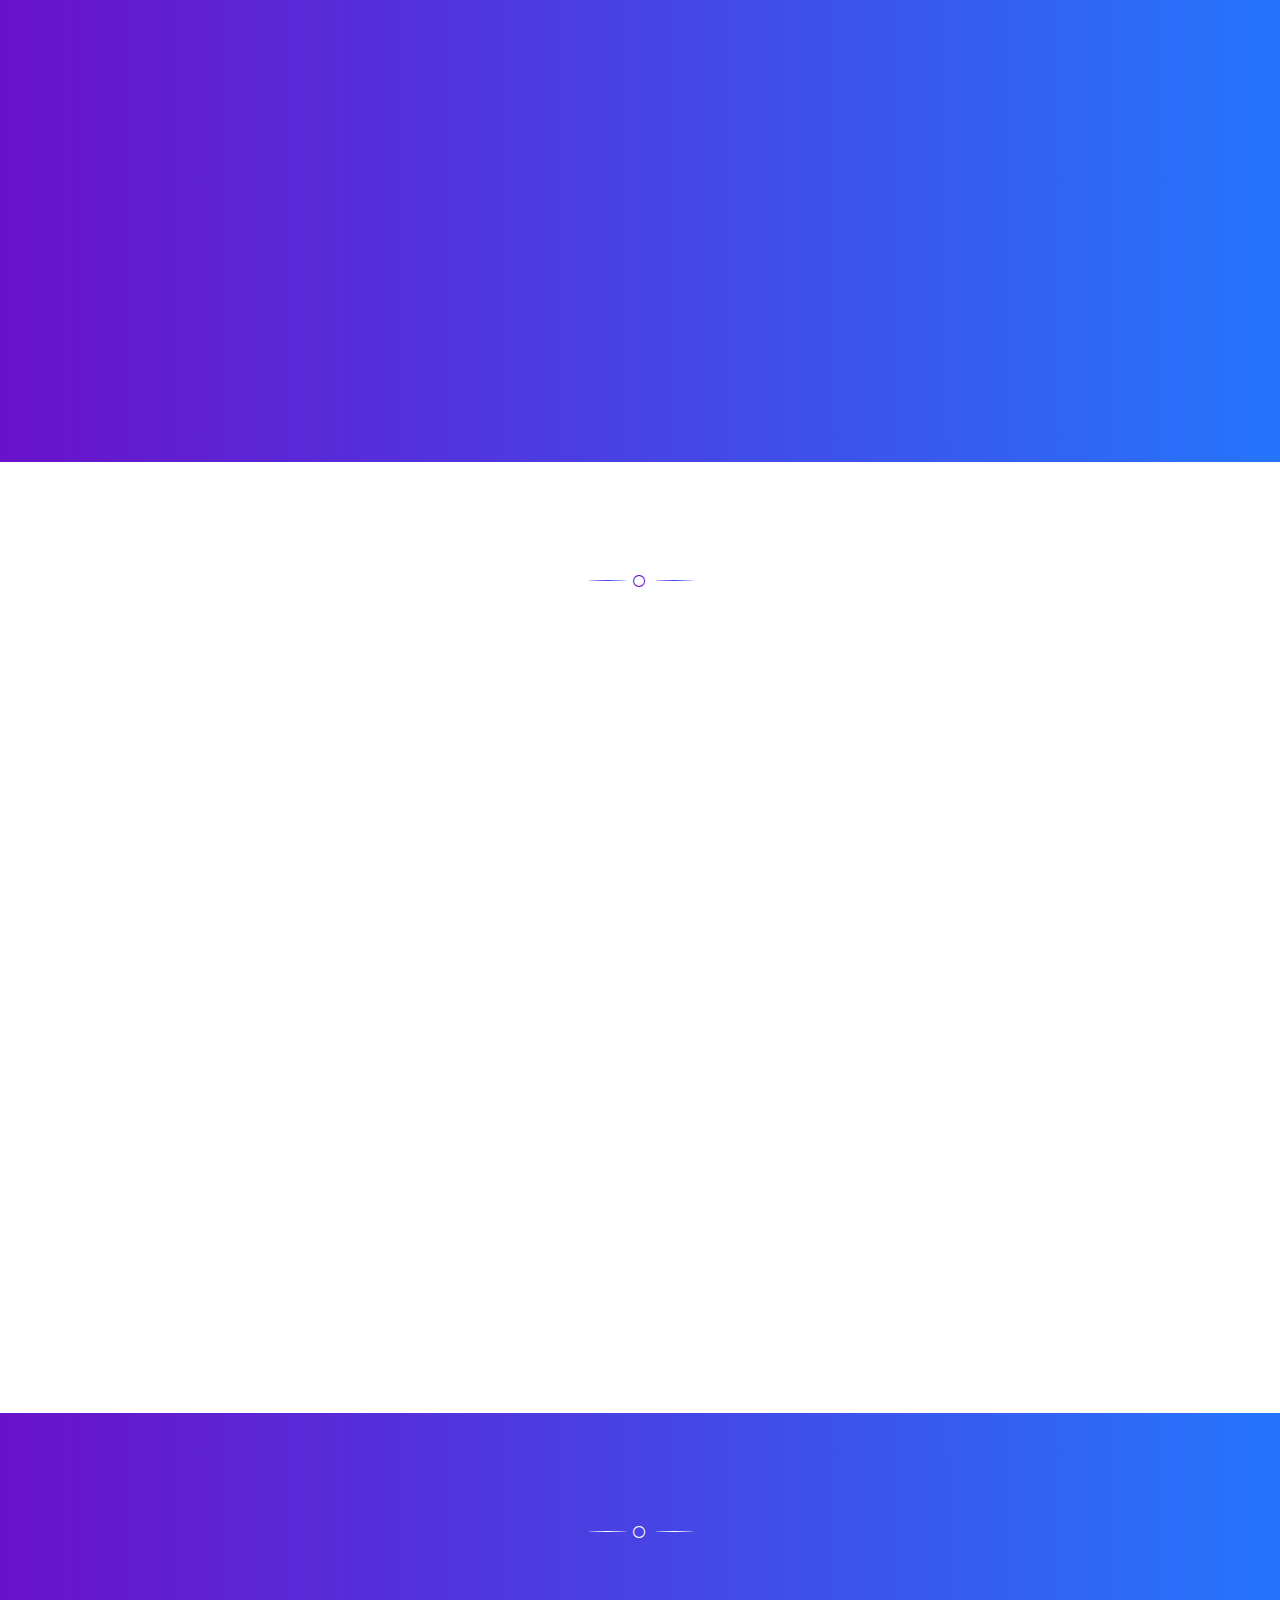
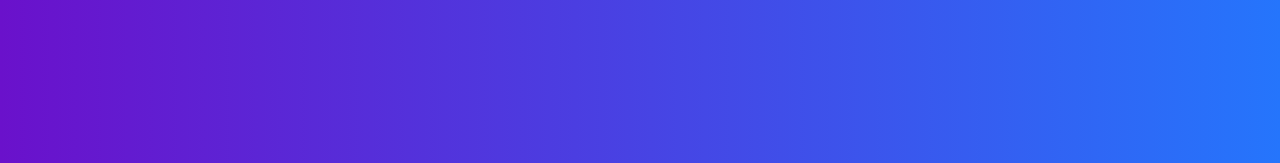
==== commit de4e1d54: "update" ====
--- a/index.html
+++ b/index.html
@@ -98,8 +98,8 @@
                         </ul>
                         
                     </div>
-					<p class="whatstop"><a href="tel:0557911704"><font>اتصال مباشر</font> 
-<i class="fa fa-phone" aria-hidden="true"></i></a> <a target="_blank" href="https://api.whatsapp.com/send?phone=966557911704"><font>عبر الوتساب</font> 
+					<p class="whatstop"><a href="tel:0533471446"><font>اتصال مباشر</font> 
+<i class="fa fa-phone" aria-hidden="true"></i></a> <a target="_blank" href="https://api.whatsapp.com/send?phone=966533471446"><font>عبر الوتساب</font> 
 <i class="fa fa-whatsapp" aria-hidden="true"></i></a></p>
                 </div>
                 <!-- End Container Nav -->
@@ -119,11 +119,11 @@
                                     <h3> بناء عظم، تشطيب، ترميم، فلل، قصور، عمائر سكنية، استراحات، هناقر ومستودعات، ملاحق علوية، ملاحق ارضية، مصاعد، مسابح، تسوير اراضي، ارتدادات، ترميم، توسعات </h3>
                                 <br/>
                                 <div class="text-center">
-                                <a href="tel:0557911704" class="button-style more braun"><i class="fa fa-phone" aria-hidden="true"></i> <span>اتصل بنا : 0557911704</span></a>
+                                <a href="tel:0533471446" class="button-style more braun"><i class="fa fa-phone" aria-hidden="true"></i> <span>اتصل بنا : 0533471446</span></a>
                                 </div>
                                 <br/>
                                 <div class="text-center">
-                                <a target="_blank" href="https://api.whatsapp.com/send?phone=966557911704" class="button-style more braun"><i class="fa fa-whatsapp" aria-hidden="true"></i> <span> تواصل معنا عبر الواتساب</span></a>
+                                <a target="_blank" href="https://api.whatsapp.com/send?phone=966533471446" class="button-style more braun"><i class="fa fa-whatsapp" aria-hidden="true"></i> <span> تواصل معنا عبر الواتساب</span></a>
                                 </div>
                                 </div>
                             </div>
@@ -342,8 +342,8 @@
             <!-- End Section Title -->
                 <div class="row">
                 <div class="col-md-12 whapp">
-                	<a href="tel:0557911704"><p class=" wow fadeInUp">اتصل بنا مباشرة عبر الرقم : 0557911704<i class="fa fa-phone" aria-hidden="true"></i></p></a>
-                    <a target="_blank" href="https://api.whatsapp.com/send?phone=966557911704"><p class=" wow fadeInUp">اضغط هنا للتواصل معنا عبر الواتساب <i class="fa fa-whatsapp" aria-hidden="true"></i></p></a>
+                	<a href="tel:0533471446"><p class=" wow fadeInUp">اتصل بنا مباشرة عبر الرقم : 0533471446<i class="fa fa-phone" aria-hidden="true"></i></p></a>
+                    <a target="_blank" href="https://api.whatsapp.com/send?phone=966533471446"><p class=" wow fadeInUp">اضغط هنا للتواصل معنا عبر الواتساب <i class="fa fa-whatsapp" aria-hidden="true"></i></p></a>
                 </div>
 
 
